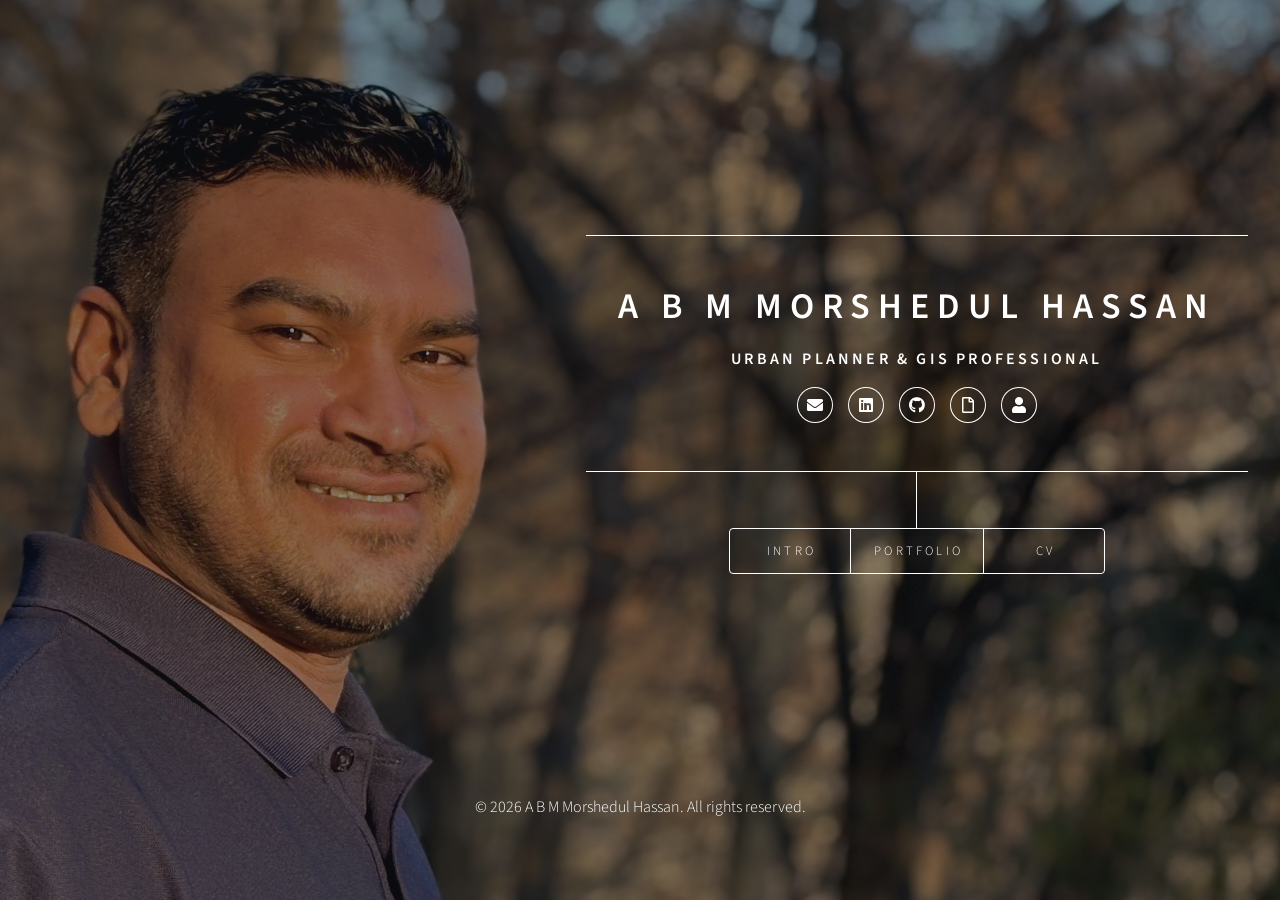
==== index.html @ 9e8f779b "Add files via upload" ====
<!DOCTYPE HTML>
<!--
	Dimension by HTML5 UP
	html5up.net | @ajlkn
	Free for personal and commercial use under the CCA 3.0 license (html5up.net/license)
-->
<html>

<head>
	<title>A B M Morshedul Hassan</title>
	<meta charset="utf-8" />
	<meta name="viewport" content="width=device-width, initial-scale=1, user-scalable=no" />
	<link rel="stylesheet" href="assets/css/main.css" />
	<link rel="stylesheet" href="assets/css/secondary.css" />
	<noscript>
		<link rel="stylesheet" href="assets/css/noscript.css" />
	</noscript>
</head>

<body class="is-preload">

	<!-- Wrapper -->
	<div id="wrapper">

		<!-- Header -->
		<header id="header">
			<div class="content">
				<div class="inner">
					<h1>A B M Morshedul Hassan</h1>
					<h3>Urban Planner & GIS Professional</h3>
					<ul class="icons">
						<li><a href="mailto:planner.morshed.ju@gmail.com" class="icon solid fa-envelope" title="Email me"><span class="label">Email me</span></a></li>
					
						<li><a href="https://www.linkedin.com/in/a-b-m-morshedul-hassan/" target="_blank"
							class="icon brands fa-linkedin" title="LinkedIn"><span class="label">LinkedIn</span></a></li>
						<!-- <li><a href="https://www.instagram.com/boxnbeeson" target="_blank"
							class="icon brands fa-instagram"><span class="label">Instagram</span></a></li> -->
						<li><a href="https://github.com/mukul007ju" target="_blank" class="icon brands fa-github" title="GitHub"><span
							class="label">GitHub</span></a></li>
						<!-- <li><a href="https://www.youtube.com/channel/UCaLW397UhrLQAOfyl_Luseg" target="_blank" class="icon brands fa-youtube" title="YouTube"><span
							class="label">YouTube</span></a></li> -->
						<li><a href="images/CV_ABM-Morshedul-Hassan.pdf" target="_blank"
							class="icon far fa-file" title="Download Resume"><span class="label">Download Resume</span></a></li>
						<li><a href="images/Portfolio_Hassan.pdf" target="_blank"
							class="icon solid fa-user" title="Download Portfolio"><span class="label">Download Portfolio</span></a></li>
					</ul>
				</div>
			</div>
			<nav>
				<ul>
					<li><a href="#intro">Intro</a></li>
					<li><a href="#portfolio">Portfolio</a></li>
					<li><a href="#resumeCV">CV</a></li>
					<!-- <li><a href="#contact">Contact</a></li> -->
					<!-- <li><a href="#elements">Elements</a></li> -->
				</ul>
			</nav>

		</header>
		
		<!-- Main -->
		<div id="main">

			<!-- Intro -->
			<article id="intro">
				<h1 class="major">About me</h1>
				<img class="introPic" src="images/introPic.jpg">
				<text class="aboutMe">
					I, A B M Morshedul Hassan, completed my undergraduate studies in Urban and Regional Planning at Jahangirnagar University
					and am currently pursuing a Master’s degree in Applied Geoinformatics at Paris Lodron University of Salzburg. I am a member
					of the Bangladesh Institute of Planners and a registered Town Planner with the Rajdhani Unnayan Kartripakkha (RAJUK).
					I am also a Master Planner and Utility Mapping Professional.

					Previously, I worked on the preparation of private residential land development plans for several township projects in Bangladesh,
					as well as on the design and implementation of water supply networks for the Dhaka Water Supply and Sewerage Authority. I have also
					been involved in master plan preparation, including planning compliance and permission processes for large-scale civil and military
					establishments in Bangladesh and Kuwait. In addition, I have practical experience in GIS database management, map preparation, and
					web-based mapping applications.
				</text>
			</article>

			<!-- Portfolio -->
			<article id="portfolio">
				<h1 class="major">Portfolio</h1>
				<br>
				<!-- <h2 class="major rHeader">Current Projects</h2>
				<container>
					<div class="row">
						<div class="currentColumn">
							<div class="outline">

							</div>
						</div>
						<div class="currentColumn">
							<div class="outline">

							</div>
						</div>
					</div>
				</container> -->
				<h2 class="major rHeader">Top Projects</h2>
				<container>
					<div class="row">
						<div class="topColumn">
							<div class="outline">
								<h3 class="cardTitle">CoffeeHut</h3>
								<img class="cardImg" src="images/coffeeHut.gif" alt="CoffeeHut">
								<div class="topButtonCentered">
									<!-- <a href="https://project-2-team-7.herokuapp.com/" target="_blank"
										class="button primary">LiveLink</a> -->
									<a href="https://github.com/boxnbeeson/Coffee-Hut" target="_blank"
										class="button">Code</a>
								</div>
								<p class="portfoliop">
									A web-based application through which a user can order
									coffee. Users can create a profile and modify drinks.
									Drinks are pulled from a database, and user orders are saved and displayed under
									their profile.
								</p>
								<p class="portfoliop">
									Technologies
									used: HTML, CSS, Javascript, Handlebars, Express, MySQL, Sequelize, CSS, and
									Passport.
								</p>
							</div>
						</div>
						<div class="topColumn">
							<div class="outline">
								<h3 class="cardTitle">ASU Global Career Accelerator</h3>
								<img class="cardImg" src="images/ASUGCA.png" alt="React.js Portfolio">
								<div class="topButtonCentered">
									<a href="https://www.credential.net/profile/jacobbeeson576459/wallet" target="_blank"
										class="button">Certificates</a>
								</div>
								<p class="portfoliop">
									Completed the Coding for Data and Data Analyst tracks, which involved multiple professional projects that
									required writing code to analyze and retrieve data, and the creation of modular builds to visualize
									data for respective clientelle.
								</p>
								<p class="portfoliop">
									Technologies used: 
									<br>Tableau, Python, Excel, and SQL 
								</p>
							</div>
						</div>
						<div class="topColumn">
							<div class="outline">
								<h3 class="cardTitle">Personal README Generator</h3>
								<img class="cardImg" src="images/READMEGen.gif" alt="Personal rmg">
								<div class="topButtonCentered">
									<a href="https://www.youtube.com/watch?v=34QGRu6J9O0&feature=youtu.be" target="_blank" class="button primary">Tutorial</a>
									<a href="https://github.com/boxnbeeson/personal-rmg" target="_blank"
										class="button">Code</a>
								</div>
								<p class="portfoliop">
									A CLI application utilizing node.js and inquirer to create simple, automated project
									README.md files. Redesigned to produce personal README.md files for quicker use.
								</p>
								<p class="portfoliop">
									Technologies used: JavaScript, CLI, Inquirer
								</p>
							</div>
						</div>
					</div>
				</container>
				<h2 class="major rHeader">Other Projects</h2>
				<container>
					<div class="row">
						<div class="otherColumn">
							<div class="outline">
								<h3 class="cardTitle">Dinner Dice</h3>
								<img class="cardImg" src="images/dinnerDice.gif" alt="DinnerDice">
								<div class="topButtonCentered">
									<a href="https://victoriagfield.github.io/Dinner_Dice/" target="_blank"
										class="button primary">LiveLink</a>
									<a href="https://github.com/boxnbeeson/Dinner-Dice" target="_blank"
										class="button">Code</a>
								</div>
								<p class="portfoliop">
									An application where users may select specific dietary options and obtain a random
									food and drink combination
									based off their selection. The user is presented with their option, the recipe, and
									the ingredients required which
									is pulled from an API. Users may clip the results and save it for later use.
								</p>
								<p class="portfoliop">
									Technologies used: HTML, CSS, Bootstrap,
									JavaScript, jQuery, and API integration.
								</p>
							</div>
						</div>
						<div class="otherColumn">
							<div class="outline">
								<h3 class="cardTitle">Employee Management System</h3>
								<img class="cardImg" src="images/EMSdemo.gif" alt="Employee Management System">
								<div class="otherButtonCentered">
									<a href="https://www.youtube.com/watch?v=gGTnU9_07uo&feature=youtu.be" target="_blank"
										class="button primary">Tutorial</a>
									<a href="https://github.com/boxnbeeson/Employee-Management-System" target="_blank"
										class="button">Code</a>
								</div>
								<p class="portfoliop">
									A CLS application where the user is able to view and manage departments, roles, and employees of a company.
								</p>
								<p class="portfoliop">
									Technologies used: JavaScript, mySQL, JSON, Node.js, Inquirer
								</p>
							</div>
						</div>
						<div class="otherColumn">
							<div class="outline">
								<h3 class="cardTitle">Weather Dashboard</h3>
								<img class="cardImg" src="images/weatherDashboard.gif" alt="WeatherDashboard">
								<div class="topButtonCentered">
									<a href="https://boxnbeeson.github.io/Weather-Dashboard/" target="_blank"
										class="button primary">LiveLink</a>
									<a href="https://github.com/boxnbeeson/Weather-Dashboard" target="_blank"
										class="button">Code</a>
								</div>
								<p class="portfoliop">
									A weather application utilizing openweathermap api to display current conditions
									along with a 5-day forecast
									by searching for a select city. A history is collected and allows the user to search
									for a new city or select
									from previously searched cities.
								</p>
								<p class="portfoliop">
									Technologies used: HTML, CSS, Javascript, ajax, and
									API integration.
								</p>
							</div>
						</div>
						<div class="otherColumn">
							<div class="outline">
								<h3 class="cardTitle">Team Profile Generator</h3>
								<img class="cardImg" src="images/TPGDemo.png" alt="TPG">
								<div class="otherButtonCentered">
									<a href="https://www.youtube.com/watch?v=JWTXfW0fUBA&feature=youtu.be" target="_blank"
										class="button primary">Tutorial</a>
									<a href="https://github.com/boxnbeeson/Team-Profile-Generator" target="_blank"
										class="button">Code</a>
								</div>
								<p class="portfoliop">
									A CLS application that allows the user to generate a webpage, displaying the user's engineering team, with details about each member.
								</p>
								<p class="portfoliop">
									Technologies used: JavaScript, CSS, HTML, JSON, Node.js, Jest, Inquirer
								</p>
							</div>
						</div>
					</div>
					<div class="row">
						<div class="otherColumn">
							<div class="outline">
								<h3 class="cardTitle">Day Planner</h3>
								<img class="cardImg" src="images/DayPlanner.gif" alt="DayPlanner">
								<div class="otherButtonCentered">
									<a href="https://boxnbeeson.github.io/Day-Planner/" target="_blank"
										class="button primary">LiveLink</a>
									<a href="https://github.com/boxnbeeson/Day-Planner" target="_blank"
										class="button">Code</a>
								</div>
								<p class="portfoliop">
									A simple day planner application, allowing the user to log events throughout their
									day. Information
									is stored in local storage and will stay upon reload. Block colors change depending
									on the current time.
								</p>
								<p class="portfoliop">
									Technologies used: HTML, CSS, JavaScript, and JSON.
								</p>
							</div>
						</div>
						<div class="otherColumn">
							<div class="outline">
								<h3 class="cardTitle">Note Taker</h3>
								<img class="cardImg" src="images/notetakergif.gif" alt="Note Taker">
								<div class="otherButtonCentered">
									<a href="https://github.com/boxnbeeson/Note-Taker" target="_blank"
										class="button">Code</a>
								</div>
								<p class="portfoliop">
									A CLI application utilizing node.js and inquirer to create simple, automated project README.md files.
								</p>
								<p class="portfoliop">
									Technologies used: JavaScript, CSS, HTML, API, JSON, fs
								</p>
							</div>
						</div>
						<div class="otherColumn">
							<div class="outline">
								<h3 class="cardTitle">Coding Quiz</h3>
								<img class="cardImg" src="images/codingQuiz.gif" alt="CodingQuiz">
								<div class="otherButtonCentered">
									<a href="https://boxnbeeson.github.io/Coding-Quiz/" target="_blank"
										class="button primary">LiveLink</a>
									<a href="https://github.com/boxnbeeson/Coding-Quiz" target="_blank"
										class="button">Code</a>
								</div>
								<p class="portfoliop">
									A web-based application that allows the user to take a simple quiz to test their
									coding knowledge. Scores
									are saved to local storage. Scores are calculated based off of the user's input,
									with incorrect answers
									taking 15 seconds off of their total time. Users are showed highscores at the end
									after submitting their score.
								</p>
								<p class="portfoliop">
									Technologies used: HTML, CSS, JavaScript, and JSON.
								</p>	
							</div>
						</div>
						<div class="otherColumn">
							<div class="outline">
								<h3 class="cardTitle">Random Password Generator</h3>
								<img class="cardImg" src="images/rpg.gif" alt="RPG">
								<div class="otherButtonCentered">
									<a href="https://boxnbeeson.github.io/Random-Password-Generator/" target="_blank"
										class="button primary">LiveLink</a>
									<a href="https://github.com/boxnbeeson/Random-Password-Generator" target="_blank"
										class="button">Code</a>
								</div>
								<p class="portfoliop">
									A simple random password generator that allows the user to select from specific
									criteria to create a randomized
									password.
								</p>
								<p class="portfoliop">
									Technologies used: HTML, CSS, and JavaScript.
								</p>
							</div>
						</div>
					</div>
					<div class="row">
						<div class="otherColumn">
							<div class="outline">
								<h3 class="cardTitle">JRMJ</h3>
								<img class="cardImg" src="images/JRMJ.png" alt="JRMJ">
								<div class="otherButtonCentered">
									<a href="https://github.com/boxnbeeson/Java-Cognizant-Final-Project" target="_blank"
										class="button">Code</a>
								</div>
								<p class="portfoliop">
									E-commerce website selling high-end shoes with multiple back-end web services.
								</p>
								<p class="portfoliop">
									Technologies used: Java, Spring Boot, MySQL, React, Redux, Stripe, Git
								</p>
							</div>
						</div>
						<div class="otherColumn">
							<div class="outline">
								<h3 class="cardTitle">Dynamic Portfolio</h3>
								<img class="cardImg" src="images/DynamicP.png" alt="JRMJ">
								<div class="otherButtonCentered">
									<a href="https://boxnbeeson.github.io/CP/" target="_blank"
										class="button primary">LiveLink</a>
									<a href="https://github.com/boxnbeeson/CP?tab=readme-ov-file" target="_blank"
										class="button">Code</a>
								</div>
								<p class="portfoliop">
									Modified HTML5up.net portfolio, working with a more dynamic website layout.
								</p>
								<p class="portfoliop">
									Technologies used: CSS, SCSS, HTML, JavaScript
								</p>
							</div>
						</div>
					</div>
				</container>
			</article>

			<!-- Resume -->
			<article id="resumeCV">

    <h1 class="major">Curriculum Vitae</h1>

    <!-- WORK EXPERIENCE -->
    <h2 class="major rHeader">Work Experience</h2>

    <p>
        <b>Senior Land Use Planner</b><br>
        <i>Mouza & Plot Based National Digital Land Zoning Project, Ministry of Land, Bangladesh</i><br>
        <i>December 2024 – October 2025</i>

        <ul>
            <li>Mouza and plot-level land use planning and zoning analysis using ArcGIS and remote sensing data.</li>
            <li>Worked on land zoning, planning compliance, and web mapping services.</li>
        </ul>
    </p>

    <p>
        <b>Assistant General Manager (Urban Planner)</b><br>
        <i>Rupayan Land Development Ltd. (Rupayan Group), Bangladesh</i><br>
        <i>January 2024 – December 2024</i>

        <ul>
            <li>Prepared layout plans for residential and commercial projects.</li>
            <li>Managed planning permission compliance and coordination with regulatory authorities.</li>
            <li>Supported GIS and web mapping-related planning activities.</li>
        </ul>
    </p>

    <p>
        <b>Urban Planner</b><br>
        <i>Kuwait Armed Forces, Kuwait</i><br>
        <i>July 2017 – June 2023</i>

        <ul>
            <li>Prepared master plans and 3D plans based on topography and utility infrastructure.</li>
            <li>Performed GIS-based integrated planning for roads, utilities, and structures.</li>
            <li>Worked with ArcGIS, QGIS, AutoCAD Civil 3D, and utility mapping systems.</li>
        </ul>
    </p>

    <p>
        <b>Urban Planner</b><br>
        <i>Neptune Land Development Ltd. (United Group), Bangladesh</i><br>
        <i>March 2015 – July 2017</i>

        <ul>
            <li>Prepared GIS databases and layout plans for land development projects.</li>
            <li>Managed GIS-based Land Information Systems (LIS).</li>
        </ul>
    </p>

    <p>
        <b>GIS Expert</b><br>
        <i>China First Metallurgical Group Corporation Ltd. (CFMCC), Bangladesh</i><br>
        <i>November 2012 – February 2015</i>

        <ul>
            <li>Worked on GIS database preparation and utility mapping for water supply network design.</li>
            <li>Conducted spatial analysis and as-built data preparation using GIS tools.</li>
        </ul>
    </p>

    <p>
        <b>GIS Analyst</b><br>
        <i>MEPC Ltd., Bangladesh</i><br>
        <i>September 2011 – October 2012</i>

        <ul>
            <li>Prepared GIS databases and cadastral map georeferencing.</li>
            <li>Produced reports, maps, and presentations for stakeholders and municipal authorities.</li>
        </ul>
    </p>

    <!-- EDUCATION -->
    <h2 class="major rHeader">Education and Training</h2>

    <p>
        <b>Master’s in Applied Geoinformatics</b><br>
        <i>University of Salzburg, Austria</i><br>
        <i>2025 – Current</i>
    </p>

    <p>
        <b>Bachelor of Urban and Regional Planning</b><br>
        <i>Jahangirnagar University, Bangladesh</i><br>
        <i>2008 – 2011</i>

        <ul>
            <li>CGPA: 3.56/4.00 (89%)</li>
            <li>Focused on GIS, Remote Sensing, Spatial Analysis, Transportation Planning, and Land Use Planning.</li>
        </ul>
    </p>

    <p>
        <b>Professional Web Development Specialist</b><br>
        <i>PeopleNTech Institute of IT</i><br>
        <i>2016 – 2017</i>

        <ul>
            <li>Studied HTML, CSS, JavaScript, OpenLayers, Leaflet, Bootstrap, PHP, PostgreSQL, and WebGIS.</li>
        </ul>
    </p>

    <p>
        <b>Object Oriented Programming using JAVA</b><br>
        <i>IBCS-PRIMAX Software (Bangladesh) Ltd.</i><br>
        <i>2014 – 2015</i>
    </p>

    <!-- SKILLS -->
    <h2 class="major rHeader">Skills</h2>

    <p>
        <b>GIS & Remote Sensing:</b> ArcGIS, QGIS, ERDAS IMAGINE, Remote Sensing, Spatial Analysis, Utility Mapping<br><br>

        <b>WebGIS & Development:</b> OpenLayers, Leaflet, GeoServer, OpenStreetMap, HTML, CSS, JavaScript, PHP<br><br>

        <b>Database & Tools:</b> PostgreSQL, Microsoft Access, Excel, PowerPoint, Word<br><br>

        <b>Design & Engineering:</b> AutoCAD Civil 3D, Pix4DMapper, Adobe Photoshop, Adobe Illustrator
    </p>

    <!-- HONOURS -->
    <h2 class="major rHeader">Honours and Awards</h2>

    <p>
        <b>BMC Commander's Certificate of Appreciation</b><br>
        <i>Bangladesh Military Contingent to Kuwait – 2019</i><br>
        Awarded for professional excellence and outstanding performance.
    </p>

    <p>
        <b>1st Prize Winner – World Town Planning Day Poster Competition</b><br>
        <i>Bangladesh Institute of Planners (BIP) – 2013</i>
    </p>

    <p>
        <b>3rd Prize Winner – World Town Planning Day Photography Competition</b><br>
        <i>Bangladesh Institute of Planners (BIP) – 2013</i>
    </p>

</article>

			<!-- Contact -->
			<article id="contact">
				<h2 class="major">Contact</h2>
				<form method="post" action="#">
					<div class="fields">
						<div class="field half">
							<label for="name">Name</label>
							<input type="text" name="name" id="name" />
						</div>
						<div class="field half">
							<label for="email">Email</label>
							<input type="text" name="email" id="email" />
						</div>
						<div class="field">
							<label for="message">Message</label>
							<textarea name="message" id="message" rows="4"></textarea>
						</div>
					</div>
					<ul class="actions">
						<li><input type="submit" value="Send Message" class="primary" /></li>
						<li><input type="reset" value="Reset" /></li>
					</ul>
				</form>
			</article>

			<!-- Elements -->
			<article id="elements">
				<h2 class="major">Elements</h2>

				<section>
					<h3 class="major">Text</h3>
					<p>This is <b>bold</b> and this is <strong>strong</strong>. This is <i>italic</i> and this is
						<em>emphasized</em>.
						This is <sup>superscript</sup> text and this is <sub>subscript</sub> text.
						This is <u>underlined</u> and this is code: <code>for (;;) { ... }</code>. Finally, <a
							href="#">this is a link</a>.
					</p>
					<hr />
					<h2>Heading Level 2</h2>
					<h3>Heading Level 3</h3>
					<h4>Heading Level 4</h4>
					<h5>Heading Level 5</h5>
					<h6>Heading Level 6</h6>
					<hr />
					<h4>Blockquote</h4>
					<blockquote>Fringilla nisl. Donec accumsan interdum nisi, quis tincidunt felis sagittis eget tempus
						euismod. Vestibulum ante ipsum primis in faucibus vestibulum. Blandit adipiscing eu felis
						iaculis volutpat ac adipiscing accumsan faucibus. Vestibulum ante ipsum primis in faucibus lorem
						ipsum dolor sit amet nullam adipiscing eu felis.</blockquote>
					<h4>Preformatted</h4>
					<pre><code>i = 0;

while (!deck.isInOrder()) {
    print 'Iteration ' + i;
    deck.shuffle();
    i++;
}




print 'It took ' + i + ' iterations to sort the deck.';</code></pre>
				</section>

				<section>
					<h3 class="major">Lists</h3>

					<h4>Unordered</h4>
					<ul>
						<li>Dolor pulvinar etiam.</li>
						<li>Sagittis adipiscing.</li>
						<li>Felis enim feugiat.</li>
					</ul>

					<h4>Alternate</h4>
					<ul class="alt">
						<li>Dolor pulvinar etiam.</li>
						<li>Sagittis adipiscing.</li>
						<li>Felis enim feugiat.</li>
					</ul>

					<h4>Ordered</h4>
					<ol>
						<li>Dolor pulvinar etiam.</li>
						<li>Etiam vel felis viverra.</li>
						<li>Felis enim feugiat.</li>
						<li>Dolor pulvinar etiam.</li>
						<li>Etiam vel felis lorem.</li>
						<li>Felis enim et feugiat.</li>
					</ol>
					<h4>Icons</h4>
					<ul class="icons">
						<li><a href="#" class="icon brands fa-twitter"><span class="label">Twitter</span></a></li>
						<li><a href="#" class="icon brands fa-facebook-f"><span class="label">Facebook</span></a></li>
						<li><a href="#" class="icon brands fa-instagram"><span class="label">Instagram</span></a></li>
						<li><a href="#" class="icon brands fa-github"><span class="label">Github</span></a></li>
					</ul>

					<h4>Actions</h4>
					<ul class="actions">
						<li><a href="#" class="button primary">Default</a></li>
						<li><a href="#" class="button">Default</a></li>
					</ul>
					<ul class="actions stacked">
						<li><a href="#" class="button primary">Default</a></li>
						<li><a href="#" class="button">Default</a></li>
					</ul>
				</section>

				<section>
					<h3 class="major">Table</h3>
					<h4>Default</h4>
					<div class="table-wrapper">
						<table>
							<thead>
								<tr>
									<th>Name</th>
									<th>Description</th>
									<th>Price</th>
								</tr>
							</thead>
							<tbody>
								<tr>
									<td>Item One</td>
									<td>Ante turpis integer aliquet porttitor.</td>
									<td>29.99</td>
								</tr>
								<tr>
									<td>Item Two</td>
									<td>Vis ac commodo adipiscing arcu aliquet.</td>
									<td>19.99</td>
								</tr>
								<tr>
									<td>Item Three</td>
									<td> Morbi faucibus arcu accumsan lorem.</td>
									<td>29.99</td>
								</tr>
								<tr>
									<td>Item Four</td>
									<td>Vitae integer tempus condimentum.</td>
									<td>19.99</td>
								</tr>
								<tr>
									<td>Item Five</td>
									<td>Ante turpis integer aliquet porttitor.</td>
									<td>29.99</td>
								</tr>
							</tbody>
							<tfoot>
								<tr>
									<td colspan="2"></td>
									<td>100.00</td>
								</tr>
							</tfoot>
						</table>
					</div>

					<h4>Alternate</h4>
					<div class="table-wrapper">
						<table class="alt">
							<thead>
								<tr>
									<th>Name</th>
									<th>Description</th>
									<th>Price</th>
								</tr>
							</thead>
							<tbody>
								<tr>
									<td>Item One</td>
									<td>Ante turpis integer aliquet porttitor.</td>
									<td>29.99</td>
								</tr>
								<tr>
									<td>Item Two</td>
									<td>Vis ac commodo adipiscing arcu aliquet.</td>
									<td>19.99</td>
								</tr>
								<tr>
									<td>Item Three</td>
									<td> Morbi faucibus arcu accumsan lorem.</td>
									<td>29.99</td>
								</tr>
								<tr>
									<td>Item Four</td>
									<td>Vitae integer tempus condimentum.</td>
									<td>19.99</td>
								</tr>
								<tr>
									<td>Item Five</td>
									<td>Ante turpis integer aliquet porttitor.</td>
									<td>29.99</td>
								</tr>
							</tbody>
							<tfoot>
								<tr>
									<td colspan="2"></td>
									<td>100.00</td>
								</tr>
							</tfoot>
						</table>
					</div>
				</section>

				<section>
					<h3 class="major">Buttons</h3>
					<ul class="actions">
						<li><a href="#" class="button primary">Primary</a></li>
						<li><a href="#" class="button">Default</a></li>
					</ul>
					<ul class="actions">
						<li><a href="#" class="button">Default</a></li>
						<li><a href="#" class="button small">Small</a></li>
					</ul>
					<ul class="actions">
						<li><a href="#" class="button primary icon solid fa-download">Icon</a></li>
						<li><a href="#" class="button icon solid fa-download">Icon</a></li>
					</ul>
					<ul class="actions">
						<li><span class="button primary disabled">Disabled</span></li>
						<li><span class="button disabled">Disabled</span></li>
					</ul>
				</section>

				<section>
					<h3 class="major">Form</h3>
					<form method="post" action="#">
						<div class="fields">
							<div class="field half">
								<label for="demo-name">Name</label>
								<input type="text" name="demo-name" id="demo-name" value="" placeholder="Jane Doe" />
							</div>
							<div class="field half">
								<label for="demo-email">Email</label>
								<input type="email" name="demo-email" id="demo-email" value=""
									placeholder="jane@untitled.tld" />
							</div>
							<div class="field">
								<label for="demo-category">Category</label>
								<select name="demo-category" id="demo-category">
									<option value="">-</option>
									<option value="1">Manufacturing</option>
									<option value="1">Shipping</option>
									<option value="1">Administration</option>
									<option value="1">Human Resources</option>
								</select>
							</div>
							<div class="field half">
								<input type="radio" id="demo-priority-low" name="demo-priority" checked>
								<label for="demo-priority-low">Low</label>
							</div>
							<div class="field half">
								<input type="radio" id="demo-priority-high" name="demo-priority">
								<label for="demo-priority-high">High</label>
							</div>
							<div class="field half">
								<input type="checkbox" id="demo-copy" name="demo-copy">
								<label for="demo-copy">Email me a copy</label>
							</div>
							<div class="field half">
								<input type="checkbox" id="demo-human" name="demo-human" checked>
								<label for="demo-human">Not a robot</label>
							</div>
							<div class="field">
								<label for="demo-message">Message</label>
								<textarea name="demo-message" id="demo-message" placeholder="Enter your message"
									rows="6"></textarea>
							</div>
						</div>
						<ul class="actions">
							<li><input type="submit" value="Send Message" class="primary" /></li>
							<li><input type="reset" value="Reset" /></li>
						</ul>
					</form>
				</section>

			</article>

		</div>

		<!-- Footer -->
		<footer id="footer">
			<p>© 2026 A B M Morshedul Hassan. All rights reserved.</p>
		</footer>

	</div>

	<!-- BG -->
	<div id="bg"></div>

	<!-- Scripts -->
	<script src="assets/js/jquery.min.js"></script>
	<script src="assets/js/browser.min.js"></script>
	<script src="assets/js/breakpoints.min.js"></script>
	<script src="assets/js/util.js"></script>
	<script src="assets/js/main.js"></script>

</body>

</html>
---- assets/css/main.css ----
@import url(fontawesome-all.min.css);
@import url("https://fonts.googleapis.com/css?family=Source+Sans+Pro:300italic,600italic,300,600");

/*
	Dimension by HTML5 UP
	html5up.net | @ajlkn
	Free for personal and commercial use under the CCA 3.0 license (html5up.net/license)
*/

html, body, div, span, applet, object,
iframe, h1, h2, h3, h4, h5, h6, p, blockquote,
pre, a, abbr, acronym, address, big, cite,
code, del, dfn, em, img, ins, kbd, q, s, samp,
small, strike, strong, sub, sup, tt, var, b,
u, i, center, dl, dt, dd, ol, ul, li, fieldset,
form, label, legend, table, caption, tbody,
tfoot, thead, tr, th, td, article, aside,
canvas, details, embed, figure, figcaption,
footer, header, hgroup, menu, nav, output, ruby,
section, summary, time, mark, audio, video {
	margin: 0;
	padding: 0;
	border: 0;
	font-size: 100%;
	font: inherit;
	vertical-align: baseline;}

article, aside, details, figcaption, figure,
footer, header, hgroup, menu, nav, section {
	display: block;}

body {
	line-height: 1;
}

ol, ul {
	list-style: none;
}

blockquote, q {
	quotes: none;
}

	blockquote:before, blockquote:after, q:before, q:after {
		content: '';
		content: none;
	}

table {
	border-collapse: collapse;
	border-spacing: 0;
}

body {
	-webkit-text-size-adjust: none;
}

mark {
	background-color: transparent;
	color: inherit;
}

input::-moz-focus-inner {
	border: 0;
	padding: 0;
}

input, select, textarea {
	-moz-appearance: none;
	-webkit-appearance: none;
	-ms-appearance: none;
	appearance: none;
}

/* Basic */

	@-ms-viewport {
		width: device-width;
	}

	@media screen and (max-width: 480px) {

		html, body {
			min-width: 320px;
		}

	}

	html {
		box-sizing: border-box;
	}

	*, *:before, *:after {
		box-sizing: inherit;
	}

	body {
		background: #1b1f22;
	}

		body.is-preload *, body.is-preload *:before, body.is-preload *:after {
			-moz-animation: none !important;
			-webkit-animation: none !important;
			-ms-animation: none !important;
			animation: none !important;
			-moz-transition: none !important;
			-webkit-transition: none !important;
			-ms-transition: none !important;
			transition: none !important;
		}

/* Type */

	html {
		font-size: 16pt;
	}

		@media screen and (max-width: 1680px) {

			html {
				font-size: 12pt;
			}

		}

		@media screen and (max-width: 736px) {

			html {
				font-size: 11pt;
			}

		}

		@media screen and (max-width: 360px) {

			html {
				font-size: 10pt;
			}

		}

	body, input, select, textarea {
		color: #ffffff;
		font-family: "Source Sans Pro", sans-serif;
		font-weight: 300;
		font-size: 1rem;
		line-height: 1.65;
	}

	a {
		-moz-transition: color 0.2s ease-in-out, background-color 0.2s ease-in-out, border-bottom-color 0.2s ease-in-out;
		-webkit-transition: color 0.2s ease-in-out, background-color 0.2s ease-in-out, border-bottom-color 0.2s ease-in-out;
		-ms-transition: color 0.2s ease-in-out, background-color 0.2s ease-in-out, border-bottom-color 0.2s ease-in-out;
		transition: color 0.2s ease-in-out, background-color 0.2s ease-in-out, border-bottom-color 0.2s ease-in-out;
		border-bottom: dotted 1px rgba(255, 255, 255, 0.5);
		text-decoration: none;
		color: inherit;
	}

		a:hover {
			border-bottom-color: transparent;
		}

	strong, b {
		color: #ffffff;
		font-weight: 600;
	}

	em, i {
		font-style: italic;
	}

	p {
		margin: 0 0 2rem 0;
	}

	h1, h2, h3, h4, h5, h6 {
		color: #ffffff;
		font-weight: 600;
		line-height: 1.5;
		margin: 0 0 1rem 0;
		text-transform: uppercase;
		letter-spacing: 0.2rem;
	}

		h1 a, h2 a, h3 a, h4 a, h5 a, h6 a {
			color: inherit;
			text-decoration: none;
		}

		h1.major, h2.major, h3.major, h4.major, h5.major, h6.major {
			border-bottom: solid 1px #ffffff;
			width: -moz-max-content;
			width: -webkit-max-content;
			width: -ms-max-content;
			width: max-content;
			padding-bottom: 0.5rem;
			margin: 0 0 1rem 0;
		}

	h1 {
		font-size: 2.25rem;
		line-height: 1.3;
		letter-spacing: 0.5rem;
	}

	h2 {
		font-size: 1.5rem;
		line-height: 1.4;
		letter-spacing: 0.5rem;
	}

	h3 {
		font-size: 1rem;
	}

	h4 {
		font-size: 0.8rem;
	}

	h5 {
		font-size: 0.7rem;
	}

	h6 {
		font-size: 0.6rem;
	}

	@media screen and (max-width: 736px) {

		h1 {
			font-size: 1.75rem;
			line-height: 1.4;
		}

		h2 {
			font-size: 1.25em;
			line-height: 1.5;
		}

	}

	sub {
		font-size: 0.8rem;
		position: relative;
		top: 0.5rem;
	}

	sup {
		font-size: 0.8rem;
		position: relative;
		top: -0.5rem;
	}

	blockquote {
		border-left: solid 4px #ffffff;
		font-style: italic;
		margin: 0 0 2rem 0;
		padding: 0.5rem 0 0.5rem 2rem;
	}

	code {
		background: rgba(255, 255, 255, 0.075);
		border-radius: 4px;
		font-family: "Courier New", monospace;
		font-size: 0.9rem;
		margin: 0 0.25rem;
		padding: 0.25rem 0.65rem;
	}

	pre {
		-webkit-overflow-scrolling: touch;
		font-family: "Courier New", monospace;
		font-size: 0.9rem;
		margin: 0 0 2rem 0;
	}

		pre code {
			display: block;
			line-height: 1.75;
			padding: 1rem 1.5rem;
			overflow-x: auto;
		}

	hr {
		border: 0;
		border-bottom: solid 1px #ffffff;
		margin: 2.75rem 0;
	}

	.align-left {
		text-align: left;
	}

	.align-center {
		text-align: center;
	}

	.align-right {
		text-align: right;
	}

/* Form */

	form {
		margin: 0 0 2rem 0;
	}

		form > :last-child {
			margin-bottom: 0;
		}

		form > .fields {
			display: -moz-flex;
			display: -webkit-flex;
			display: -ms-flex;
			display: flex;
			-moz-flex-wrap: wrap;
			-webkit-flex-wrap: wrap;
			-ms-flex-wrap: wrap;
			flex-wrap: wrap;
			width: calc(100% + 3rem);
			margin: -1.5rem 0 2rem -1.5rem;
		}

			form > .fields > .field {
				-moz-flex-grow: 0;
				-webkit-flex-grow: 0;
				-ms-flex-grow: 0;
				flex-grow: 0;
				-moz-flex-shrink: 0;
				-webkit-flex-shrink: 0;
				-ms-flex-shrink: 0;
				flex-shrink: 0;
				padding: 1.5rem 0 0 1.5rem;
				width: calc(100% - 1.5rem);
			}

				form > .fields > .field.half {
					width: calc(50% - 0.75rem);
				}

				form > .fields > .field.third {
					width: calc(100%/3 - 0.5rem);
				}

				form > .fields > .field.quarter {
					width: calc(25% - 0.375rem);
				}

		@media screen and (max-width: 480px) {

			form > .fields {
				width: calc(100% + 3rem);
				margin: -1.5rem 0 2rem -1.5rem;
			}

				form > .fields > .field {
					padding: 1.5rem 0 0 1.5rem;
					width: calc(100% - 1.5rem);
				}

					form > .fields > .field.half {
						width: calc(100% - 1.5rem);
					}

					form > .fields > .field.third {
						width: calc(100% - 1.5rem);
					}

					form > .fields > .field.quarter {
						width: calc(100% - 1.5rem);
					}

		}

	label {
		color: #ffffff;
		display: block;
		font-size: 0.8rem;
		font-weight: 300;
		letter-spacing: 0.2rem;
		line-height: 1.5;
		margin: 0 0 1rem 0;
		text-transform: uppercase;
	}

	input[type="text"],
	input[type="password"],
	input[type="email"],
	input[type="tel"],
	select,
	textarea {
		-moz-appearance: none;
		-webkit-appearance: none;
		-ms-appearance: none;
		appearance: none;
		-moz-transition: border-color 0.2s ease-in-out, box-shadow 0.2s ease-in-out, background-color 0.2s ease-in-out;
		-webkit-transition: border-color 0.2s ease-in-out, box-shadow 0.2s ease-in-out, background-color 0.2s ease-in-out;
		-ms-transition: border-color 0.2s ease-in-out, box-shadow 0.2s ease-in-out, background-color 0.2s ease-in-out;
		transition: border-color 0.2s ease-in-out, box-shadow 0.2s ease-in-out, background-color 0.2s ease-in-out;
		background-color: transparent;
		border-radius: 4px;
		border: solid 1px #ffffff;
		color: inherit;
		display: block;
		outline: 0;
		padding: 0 1rem;
		text-decoration: none;
		width: 100%;
	}

		input[type="text"]:invalid,
		input[type="password"]:invalid,
		input[type="email"]:invalid,
		input[type="tel"]:invalid,
		select:invalid,
		textarea:invalid {
			box-shadow: none;
		}

		input[type="text"]:focus,
		input[type="password"]:focus,
		input[type="email"]:focus,
		input[type="tel"]:focus,
		select:focus,
		textarea:focus {
			background: rgba(255, 255, 255, 0.075);
			border-color: #ffffff;
			box-shadow: 0 0 0 1px #ffffff;
		}

	select {
		background-image: url("data:image/svg+xml;charset=utf8,%3Csvg xmlns='http://www.w3.org/2000/svg' width='40' height='40' preserveAspectRatio='none' viewBox='0 0 40 40'%3E%3Cpath d='M9.4,12.3l10.4,10.4l10.4-10.4c0.2-0.2,0.5-0.4,0.9-0.4c0.3,0,0.6,0.1,0.9,0.4l3.3,3.3c0.2,0.2,0.4,0.5,0.4,0.9 c0,0.4-0.1,0.6-0.4,0.9L20.7,31.9c-0.2,0.2-0.5,0.4-0.9,0.4c-0.3,0-0.6-0.1-0.9-0.4L4.3,17.3c-0.2-0.2-0.4-0.5-0.4-0.9 c0-0.4,0.1-0.6,0.4-0.9l3.3-3.3c0.2-0.2,0.5-0.4,0.9-0.4S9.1,12.1,9.4,12.3z' fill='%23ffffff' /%3E%3C/svg%3E");
		background-size: 1.25rem;
		background-repeat: no-repeat;
		background-position: calc(100% - 1rem) center;
		height: 2.75rem;
		padding-right: 2.75rem;
		text-overflow: ellipsis;
	}

		select option {
			color: #ffffff;
			background: #1b1f22;
		}

		select:focus::-ms-value {
			background-color: transparent;
		}

		select::-ms-expand {
			display: none;
		}

	input[type="text"],
	input[type="password"],
	input[type="email"],
	select {
		height: 2.75rem;
	}

	textarea {
		padding: 0.75rem 1rem;
	}

	input[type="checkbox"],
	input[type="radio"] {
		-moz-appearance: none;
		-webkit-appearance: none;
		-ms-appearance: none;
		appearance: none;
		display: block;
		float: left;
		margin-right: -2rem;
		opacity: 0;
		width: 1rem;
		z-index: -1;
	}

		input[type="checkbox"] + label,
		input[type="radio"] + label {
			text-decoration: none;
			-moz-user-select: none;
			-webkit-user-select: none;
			-ms-user-select: none;
			user-select: none;
			color: #ffffff;
			cursor: pointer;
			display: inline-block;
			font-size: 0.8rem;
			font-weight: 300;
			margin: 0 0 0.5rem 0;
			padding-left: 2.65rem;
			padding-right: 0.75rem;
			position: relative;
		}

			input[type="checkbox"] + label:before,
			input[type="radio"] + label:before {
				-moz-osx-font-smoothing: grayscale;
				-webkit-font-smoothing: antialiased;
				display: inline-block;
				font-style: normal;
				font-variant: normal;
				text-rendering: auto;
				line-height: 1;
				text-transform: none !important;
				font-family: 'Font Awesome 5 Free';
				font-weight: 900;
			}

			input[type="checkbox"] + label:before,
			input[type="radio"] + label:before {
				-moz-transition: border-color 0.2s ease-in-out, box-shadow 0.2s ease-in-out, background-color 0.2s ease-in-out;
				-webkit-transition: border-color 0.2s ease-in-out, box-shadow 0.2s ease-in-out, background-color 0.2s ease-in-out;
				-ms-transition: border-color 0.2s ease-in-out, box-shadow 0.2s ease-in-out, background-color 0.2s ease-in-out;
				transition: border-color 0.2s ease-in-out, box-shadow 0.2s ease-in-out, background-color 0.2s ease-in-out;
				border-radius: 4px;
				border: solid 1px #ffffff;
				content: '';
				display: inline-block;
				height: 1.65rem;
				left: 0;
				line-height: 1.65rem;
				position: absolute;
				text-align: center;
				top: -0.15rem;
				width: 1.65rem;
			}

		input[type="checkbox"]:checked + label:before,
		input[type="radio"]:checked + label:before {
			background: #ffffff !important;
			border-color: #ffffff !important;
			color: #1b1f22;
			content: '\f00c';
		}

		input[type="checkbox"]:focus + label:before,
		input[type="radio"]:focus + label:before {
			background: rgba(255, 255, 255, 0.075);
			border-color: #ffffff;
			box-shadow: 0 0 0 1px #ffffff;
		}

	input[type="checkbox"] + label:before {
		border-radius: 4px;
	}

	input[type="radio"] + label:before {
		border-radius: 100%;
	}

	::-webkit-input-placeholder {
		color: rgba(255, 255, 255, 0.5) !important;
		opacity: 1.0;
	}

	:-moz-placeholder {
		color: rgba(255, 255, 255, 0.5) !important;
		opacity: 1.0;
	}

	::-moz-placeholder {
		color: rgba(255, 255, 255, 0.5) !important;
		opacity: 1.0;
	}

	:-ms-input-placeholder {
		color: rgba(255, 255, 255, 0.5) !important;
		opacity: 1.0;
	}

	.formerize-placeholder {
		color: rgba(255, 255, 255, 0.5) !important;
		opacity: 1.0;
	}

/* Box */

	.box {
		border-radius: 4px;
		border: solid 1px #ffffff;
		margin-bottom: 2rem;
		padding: 1.5em;
	}

		.box > :last-child,
		.box > :last-child > :last-child,
		.box > :last-child > :last-child > :last-child {
			margin-bottom: 0;
		}

		.box.alt {
			border: 0;
			border-radius: 0;
			padding: 0;
		}

/* Icon */

	.icon {
		text-decoration: none;
		border-bottom: none;
		position: relative;
	}

		.icon:before {
			-moz-osx-font-smoothing: grayscale;
			-webkit-font-smoothing: antialiased;
			display: inline-block;
			font-style: normal;
			font-variant: normal;
			text-rendering: auto;
			line-height: 1;
			text-transform: none !important;
			font-family: 'Font Awesome 5 Free';
			font-weight: 400;
		}

		.icon > .label {
			display: none;
		}

		.icon:before {
			line-height: inherit;
		}

		.icon.solid:before {
			font-weight: 900;
		}

		.icon.brands:before {
			font-family: 'Font Awesome 5 Brands';
		}

/* Image */

	.image {
		border-radius: 4px;
		border: 0;
		display: inline-block;
		position: relative;
	}

		.image:before {
			pointer-events: none;
			background-image: url("../../images/overlay.png");
			background-color: rgba(19, 21, 25, 0.5);
			border-radius: 4px;
			content: '';
			display: block;
			height: 100%;
			left: 0;
			opacity: 0.5;
			position: absolute;
			top: 0;
			width: 100%;
		}

		.image img {
			border-radius: 4px;
			display: block;
		}

		.image.left, .image.right {
			max-width: 40%;
		}

			.image.left img, .image.right img {
				width: 100%;
			}

		.image.left {
			float: left;
			padding: 0 1.5em 1em 0;
			top: 0.25em;
		}

		.image.right {
			float: right;
			padding: 0 0 1em 1.5em;
			top: 0.25em;
		}

		.image.fit {
			display: block;
			margin: 0 0 2rem 0;
			width: 100%;
		}

			.image.fit img {
				width: 100%;
			}

		.image.main {
			display: block;
			margin: 2.5rem 0;
			width: 100%;
		}

			.image.main img {
				width: 100%;
			}

		@media screen and (max-width: 736px) {

			.image.main {
				margin: 2rem 0;
			}

		}

		@media screen and (max-width: 480px) {

			.image.main {
				margin: 1.5rem 0;
			}

		}

/* List */

	ol {
		list-style: decimal;
		margin: 0 0 2rem 0;
		padding-left: 1.25em;
	}

		ol li {
			padding-left: 0.25em;
		}

	ul {
		list-style: disc;
		margin: 0 0 2rem 0;
		padding-left: 1em;
	}

		ul li {
			padding-left: 0.5em;
		}

		ul.alt {
			list-style: none;
			padding-left: 0;
		}

			ul.alt li {
				border-top: solid 1px #ffffff;
				padding: 0.5em 0;
			}

				ul.alt li:first-child {
					border-top: 0;
					padding-top: 0;
				}

	dl {
		margin: 0 0 2rem 0;
	}

		dl dt {
			display: block;
			font-weight: 600;
			margin: 0 0 1rem 0;
		}

		dl dd {
			margin-left: 2rem;
		}

/* Actions */

	ul.actions {
		display: -moz-flex;
		display: -webkit-flex;
		display: -ms-flex;
		display: flex;
		cursor: default;
		list-style: none;
		margin-left: -1rem;
		padding-left: 0;
	}

		ul.actions li {
			padding: 0 0 0 1rem;
			vertical-align: middle;
		}

		ul.actions.special {
			-moz-justify-content: center;
			-webkit-justify-content: center;
			-ms-justify-content: center;
			justify-content: center;
			width: 100%;
			margin-left: 0;
		}

			ul.actions.special li:first-child {
				padding-left: 0;
			}

		ul.actions.stacked {
			-moz-flex-direction: column;
			-webkit-flex-direction: column;
			-ms-flex-direction: column;
			flex-direction: column;
			margin-left: 0;
		}

			ul.actions.stacked li {
				padding: 1.3rem 0 0 0;
			}

				ul.actions.stacked li:first-child {
					padding-top: 0;
				}

		ul.actions.fit {
			width: calc(100% + 1rem);
		}

			ul.actions.fit li {
				-moz-flex-grow: 1;
				-webkit-flex-grow: 1;
				-ms-flex-grow: 1;
				flex-grow: 1;
				-moz-flex-shrink: 1;
				-webkit-flex-shrink: 1;
				-ms-flex-shrink: 1;
				flex-shrink: 1;
				width: 100%;
			}

				ul.actions.fit li > * {
					width: 100%;
				}

			ul.actions.fit.stacked {
				width: 100%;
			}

		@media screen and (max-width: 480px) {

			ul.actions:not(.fixed) {
				-moz-flex-direction: column;
				-webkit-flex-direction: column;
				-ms-flex-direction: column;
				flex-direction: column;
				margin-left: 0;
				width: 100% !important;
			}

				ul.actions:not(.fixed) li {
					-moz-flex-grow: 1;
					-webkit-flex-grow: 1;
					-ms-flex-grow: 1;
					flex-grow: 1;
					-moz-flex-shrink: 1;
					-webkit-flex-shrink: 1;
					-ms-flex-shrink: 1;
					flex-shrink: 1;
					padding: 1rem 0 0 0;
					text-align: center;
					width: 100%;
				}

					ul.actions:not(.fixed) li > * {
						width: 100%;
					}

					ul.actions:not(.fixed) li:first-child {
						padding-top: 0;
					}

					ul.actions:not(.fixed) li input[type="submit"],
					ul.actions:not(.fixed) li input[type="reset"],
					ul.actions:not(.fixed) li input[type="button"],
					ul.actions:not(.fixed) li button,
					ul.actions:not(.fixed) li .button {
						width: 100%;
					}

						ul.actions:not(.fixed) li input[type="submit"].icon:before,
						ul.actions:not(.fixed) li input[type="reset"].icon:before,
						ul.actions:not(.fixed) li input[type="button"].icon:before,
						ul.actions:not(.fixed) li button.icon:before,
						ul.actions:not(.fixed) li .button.icon:before {
							margin-left: -0.5em;
						}

		}

/* Icons */

	ul.icons {
		cursor: default;
		list-style: none;
		padding-left: 0;
	}

		ul.icons li {
			display: inline-block;
			padding: 0 0.75em 0 0;
		}

			ul.icons li:last-child {
				padding-right: 0;
			}

			ul.icons li a {
				border-radius: 100%;
				box-shadow: inset 0 0 0 1px #ffffff;
				display: inline-block;
				height: 2.25rem;
				line-height: 2.25rem;
				text-align: center;
				width: 2.25rem;
			}

				ul.icons li a:hover {
					background-color: rgba(255, 255, 255, 0.075);
				}

				ul.icons li a:active {
					background-color: rgba(255, 255, 255, 0.175);
				}

/* Table */

	.table-wrapper {
		-webkit-overflow-scrolling: touch;
		overflow-x: auto;
	}

	table {
		margin: 0 0 2rem 0;
		width: 100%;
	}

		table tbody tr {
			border: solid 1px #ffffff;
			border-left: 0;
			border-right: 0;
		}

			table tbody tr:nth-child(2n + 1) {
				background-color: rgba(255, 255, 255, 0.075);
			}

		table td {
			padding: 0.75em 0.75em;
		}

		table th {
			color: #ffffff;
			font-size: 0.9em;
			font-weight: 600;
			padding: 0 0.75em 0.75em 0.75em;
			text-align: left;
		}

		table thead {
			border-bottom: solid 2px #ffffff;
		}

		table tfoot {
			border-top: solid 2px #ffffff;
		}

		table.alt {
			border-collapse: separate;
		}

			table.alt tbody tr td {
				border: solid 1px #ffffff;
				border-left-width: 0;
				border-top-width: 0;
			}

				table.alt tbody tr td:first-child {
					border-left-width: 1px;
				}

			table.alt tbody tr:first-child td {
				border-top-width: 1px;
			}

			table.alt thead {
				border-bottom: 0;
			}

			table.alt tfoot {
				border-top: 0;
			}

/* Button */

	input[type="submit"],
	input[type="reset"],
	input[type="button"],
	button,
	.button {
		-moz-appearance: none;
		-webkit-appearance: none;
		-ms-appearance: none;
		appearance: none;
		-moz-transition: background-color 0.2s ease-in-out, color 0.2s ease-in-out;
		-webkit-transition: background-color 0.2s ease-in-out, color 0.2s ease-in-out;
		-ms-transition: background-color 0.2s ease-in-out, color 0.2s ease-in-out;
		transition: background-color 0.2s ease-in-out, color 0.2s ease-in-out;
		background-color: transparent;
		border-radius: 4px;
		border: 0;
		box-shadow: inset 0 0 0 1px #ffffff;
		color: #ffffff !important;
		cursor: pointer;
		display: inline-block;
		font-size: 0.8rem;
		font-weight: 300;
		height: 2.75rem;
		letter-spacing: 0.2rem;
		line-height: 2.75rem;
		outline: 0;
		padding: 0 1.25rem 0 1.35rem;
		text-align: center;
		text-decoration: none;
		text-transform: uppercase;
		white-space: nowrap;
	}

		input[type="submit"]:hover,
		input[type="reset"]:hover,
		input[type="button"]:hover,
		button:hover,
		.button:hover {
			background-color: rgba(255, 255, 255, 0.075);
		}

		input[type="submit"]:active,
		input[type="reset"]:active,
		input[type="button"]:active,
		button:active,
		.button:active {
			background-color: rgba(255, 255, 255, 0.175);
		}

		input[type="submit"].icon:before,
		input[type="reset"].icon:before,
		input[type="button"].icon:before,
		button.icon:before,
		.button.icon:before {
			margin-right: 0.5em;
		}

		input[type="submit"].fit,
		input[type="reset"].fit,
		input[type="button"].fit,
		button.fit,
		.button.fit {
			width: 100%;
		}

		input[type="submit"].small,
		input[type="reset"].small,
		input[type="button"].small,
		button.small,
		.button.small {
			font-size: 0.6rem;
			height: 2.0625rem;
			line-height: 2.0625rem;
		}

		input[type="submit"].primary,
		input[type="reset"].primary,
		input[type="button"].primary,
		button.primary,
		.button.primary {
			background-color: #ffffff;
			color: #1b1f22 !important;
			font-weight: 600;
		}

		input[type="submit"].disabled, input[type="submit"]:disabled,
		input[type="reset"].disabled,
		input[type="reset"]:disabled,
		input[type="button"].disabled,
		input[type="button"]:disabled,
		button.disabled,
		button:disabled,
		.button.disabled,
		.button:disabled {
			pointer-events: none;
			cursor: default;
			opacity: 0.25;
		}

	input[type="submit"],
	input[type="reset"],
	input[type="button"],
	button {
		line-height: calc(2.75rem - 2px);
	}

/* BG */

	#bg {
		-moz-transform: scale(1.0);
		-webkit-transform: scale(1.0);
		-ms-transform: scale(1.0);
		transform: scale(1.0);
		-webkit-backface-visibility: hidden;
		position: fixed;
		top: 0;
		left: 0;
		width: 100%;
		height: 100vh;
		z-index: 1;
	}

		#bg:before, #bg:after {
			content: '';
			display: block;
			position: absolute;
			top: 0;
			left: 0;
			width: 100%;
			height: 100%;
		}

		#bg:before {
			-moz-transition: background-color 2.5s ease-in-out;
			-webkit-transition: background-color 2.5s ease-in-out;
			-ms-transition: background-color 2.5s ease-in-out;
			transition: background-color 2.5s ease-in-out;
			-moz-transition-delay: 0.75s;
			-webkit-transition-delay: 0.75s;
			-ms-transition-delay: 0.75s;
			transition-delay: 0.75s;
			background-image: linear-gradient(to top, rgba(19, 21, 25, 0.5), rgba(19, 21, 25, 0.5)), url("../../images/overlay.png");
			background-size: auto,
 256px 256px;
			background-position: center,
 center;
			background-repeat: no-repeat,
 repeat;
			z-index: 2;
		}

		#bg:after {
			-moz-transform: scale(1.125);
			-webkit-transform: scale(1.125);
			-ms-transform: scale(1.125);
			transform: scale(1.125);
			-moz-transition: -moz-transform 0.325s ease-in-out, -moz-filter 0.325s ease-in-out;
			-webkit-transition: -webkit-transform 0.325s ease-in-out, -webkit-filter 0.325s ease-in-out;
			-ms-transition: -ms-transform 0.325s ease-in-out, -ms-filter 0.325s ease-in-out;
			transition: transform 0.325s ease-in-out, filter 0.325s ease-in-out;
			background-image: url("../../images/unsplashnature.jpg");
			background-position: center;
			background-size: cover;
			background-repeat: no-repeat;
			z-index: 1;
		}

		body.is-article-visible #bg:after {
			-moz-transform: scale(1.0825);
			-webkit-transform: scale(1.0825);
			-ms-transform: scale(1.0825);
			transform: scale(1.0825);
			-moz-filter: blur(0.2rem);
			-webkit-filter: blur(0.2rem);
			-ms-filter: blur(0.2rem);
			filter: blur(0.2rem);
		}

		body.is-preload #bg:before {
			background-color: #000000;
		}

/* Wrapper */

	#wrapper {
		display: -moz-flex;
		display: -webkit-flex;
		display: -ms-flex;
		display: flex;
		-moz-flex-direction: column;
		-webkit-flex-direction: column;
		-ms-flex-direction: column;
		flex-direction: column;
		-moz-align-items: flex-end;
		-webkit-align-items: flex-end;
		-ms-align-items: flex-end;
		align-items: flex-end;
		-moz-justify-content: space-between;
		-webkit-justify-content: space-between;
		-ms-justify-content: space-between;
		justify-content: space-between;
		position: relative;
		min-height: 100vh;
		width: 100%;
		padding: 4rem 2rem;
		z-index: 3;
	}

		#wrapper:before {
			content: '';
			display: block;
		}

		@media screen and (max-width: 1680px) {

			#wrapper {
				padding: 3rem 2rem;
			}

		}

		@media screen and (max-width: 736px) {

			#wrapper {
				padding: 2rem 1rem;
			}

		}

		@media screen and (max-width: 480px) {

			#wrapper {
				padding: 1rem;
			}

		}

/* Header */

	#header {
		display: -moz-flex;
		display: -webkit-flex;
		display: -ms-flex;
		display: flex;
		-moz-flex-direction: column;
		-webkit-flex-direction: column;
		-ms-flex-direction: column;
		flex-direction: column;
		-moz-align-items: center;
		-webkit-align-items: center;
		-ms-align-items: center;
		align-items: center;
		-moz-transition: -moz-transform 0.325s ease-in-out, -moz-filter 0.325s ease-in-out, opacity 0.325s ease-in-out;
		-webkit-transition: -webkit-transform 0.325s ease-in-out, -webkit-filter 0.325s ease-in-out, opacity 0.325s ease-in-out;
		-ms-transition: -ms-transform 0.325s ease-in-out, -ms-filter 0.325s ease-in-out, opacity 0.325s ease-in-out;
		transition: transform 0.325s ease-in-out, filter 0.325s ease-in-out, opacity 0.325s ease-in-out;
		background-image: -moz-radial-gradient(rgba(0, 0, 0, 0.25) 25%, rgba(0, 0, 0, 0) 55%);
		background-image: -webkit-radial-gradient(rgba(0, 0, 0, 0.25) 25%, rgba(0, 0, 0, 0) 55%);
		background-image: -ms-radial-gradient(rgba(0, 0, 0, 0.25) 25%, rgba(0, 0, 0, 0) 55%);
		background-image: radial-gradient(rgba(0, 0, 0, 0.25) 25%, rgba(0, 0, 0, 0) 55%);
		max-width: 100%;
		text-align: center;
	}

		#header > * {
			-moz-transition: opacity 0.325s ease-in-out;
			-webkit-transition: opacity 0.325s ease-in-out;
			-ms-transition: opacity 0.325s ease-in-out;
			transition: opacity 0.325s ease-in-out;
			position: relative;
			margin-top: 3.5rem;
		}

			#header > *:before {
				content: '';
				display: block;
				position: absolute;
				top: calc(-3.5rem - 1px);
				left: calc(50% - 1px);
				width: 1px;
				height: calc(3.5rem + 1px);
				background: #ffffff;
			}

		#header > :first-child {
			margin-top: 0;
		}

			#header > :first-child:before {
				display: none;
			}

		#header .logo {
			width: 5.5rem;
			height: 5.5rem;
			line-height: 5.5rem;
			border: solid 1px #ffffff;
			border-radius: 100%;
		}

			#header .logo .icon:before {
				font-size: 2rem;
			}

		#header .content {
			border-style: solid;
			border-color: #ffffff;
			border-top-width: 1px;
			border-bottom-width: 1px;
			max-width: 100%;
		}

			#header .content .inner {
				-moz-transition: max-height 0.75s ease, padding 0.75s ease, opacity 0.325s ease-in-out;
				-webkit-transition: max-height 0.75s ease, padding 0.75s ease, opacity 0.325s ease-in-out;
				-ms-transition: max-height 0.75s ease, padding 0.75s ease, opacity 0.325s ease-in-out;
				transition: max-height 0.75s ease, padding 0.75s ease, opacity 0.325s ease-in-out;
				-moz-transition-delay: 0.25s;
				-webkit-transition-delay: 0.25s;
				-ms-transition-delay: 0.25s;
				transition-delay: 0.25s;
				padding: 3rem 2rem;
				max-height: 40rem;
				overflow: hidden;
			}

				#header .content .inner > :last-child {
					margin-bottom: 0;
				}

			#header .content p {
				text-transform: uppercase;
				letter-spacing: 0.2rem;
				font-size: 0.8rem;
				line-height: 2;
			}

		#header nav ul {
			display: -moz-flex;
			display: -webkit-flex;
			display: -ms-flex;
			display: flex;
			margin-bottom: 0;
			list-style: none;
			padding-left: 0;
			border: solid 1px #ffffff;
			border-radius: 4px;
		}

			#header nav ul li {
				padding-left: 0;
				border-left: solid 1px #ffffff;
			}

				#header nav ul li:first-child {
					border-left: 0;
				}

				#header nav ul li a {
					display: block;
					min-width: 7.5rem;
					height: 2.75rem;
					line-height: 2.75rem;
					padding: 0 1.25rem 0 1.45rem;
					text-transform: uppercase;
					letter-spacing: 0.2rem;
					font-size: 0.8rem;
					border-bottom: 0;
				}

					#header nav ul li a:hover {
						background-color: rgba(255, 255, 255, 0.075);
					}

					#header nav ul li a:active {
						background-color: rgba(255, 255, 255, 0.175);
					}

		#header nav.use-middle:after {
			content: '';
			display: block;
			position: absolute;
			top: 0;
			left: calc(50% - 1px);
			width: 1px;
			height: 100%;
			background: #ffffff;
		}

		#header nav.use-middle ul li.is-middle {
			border-left: 0;
		}

		body.is-article-visible #header {
			-moz-transform: scale(0.95);
			-webkit-transform: scale(0.95);
			-ms-transform: scale(0.95);
			transform: scale(0.95);
			-moz-filter: blur(0.1rem);
			-webkit-filter: blur(0.1rem);
			-ms-filter: blur(0.1rem);
			filter: blur(0.1rem);
			opacity: 0;
		}

		body.is-preload #header {
			-moz-filter: blur(0.125rem);
			-webkit-filter: blur(0.125rem);
			-ms-filter: blur(0.125rem);
			filter: blur(0.125rem);
		}

			body.is-preload #header > * {
				opacity: 0;
			}

			body.is-preload #header .content .inner {
				max-height: 0;
				padding-top: 0;
				padding-bottom: 0;
				opacity: 0;
			}

		@media screen and (max-width: 980px) {

			#header .content p br {
				display: none;
			}

		}

		@media screen and (max-width: 736px) {

			#header > * {
				margin-top: 2rem;
			}

				#header > *:before {
					top: calc(-2rem - 1px);
					height: calc(2rem + 1px);
				}

			#header .logo {
				width: 4.75rem;
				height: 4.75rem;
				line-height: 4.75rem;
			}

				#header .logo .icon:before {
					font-size: 1.75rem;
				}

			#header .content .inner {
				padding: 2.5rem 1rem;
			}

			#header .content p {
				line-height: 1.875;
			}

		}

		@media screen and (max-width: 480px) {

			#header {
				padding: 1.5rem 0;
			}

				#header .content .inner {
					padding: 2.5rem 0;
				}

				#header nav ul {
					-moz-flex-direction: column;
					-webkit-flex-direction: column;
					-ms-flex-direction: column;
					flex-direction: column;
					min-width: 10rem;
					max-width: 100%;
				}

					#header nav ul li {
						border-left: 0;
						border-top: solid 1px #ffffff;
					}

						#header nav ul li:first-child {
							border-top: 0;
						}

						#header nav ul li a {
							height: 3rem;
							line-height: 3rem;
							min-width: 0;
							width: 100%;
						}

				#header nav.use-middle:after {
					display: none;
				}

		}

/* Main */

	#main {
		-moz-flex-grow: 1;
		-webkit-flex-grow: 1;
		-ms-flex-grow: 1;
		flex-grow: 1;
		-moz-flex-shrink: 1;
		-webkit-flex-shrink: 1;
		-ms-flex-shrink: 1;
		flex-shrink: 1;
		display: -moz-flex;
		display: -webkit-flex;
		display: -ms-flex;
		display: flex;
		-moz-align-items: center;
		-webkit-align-items: center;
		-ms-align-items: center;
		align-items: center;
		-moz-justify-content: center;
		-webkit-justify-content: center;
		-ms-justify-content: center;
		justify-content: center;
		-moz-flex-direction: column;
		-webkit-flex-direction: column;
		-ms-flex-direction: column;
		flex-direction: column;
		position: relative;
		max-width: 100%;
		z-index: 3;
	}

		#main article {
			-moz-transform: translateY(0.25rem);
			-webkit-transform: translateY(0.25rem);
			-ms-transform: translateY(0.25rem);
			transform: translateY(0.25rem);
			-moz-transition: opacity 0.325s ease-in-out, -moz-transform 0.325s ease-in-out;
			-webkit-transition: opacity 0.325s ease-in-out, -webkit-transform 0.325s ease-in-out;
			-ms-transition: opacity 0.325s ease-in-out, -ms-transform 0.325s ease-in-out;
			transition: opacity 0.325s ease-in-out, transform 0.325s ease-in-out;
			padding: 4.5rem 2.5rem 1.5rem 2.5rem ;
			position: relative;
			width: 70rem;
			max-width: 100%;
			background-color: rgba(27, 31, 34, 0.85);
			border-radius: 4px;
			opacity: 0;
		}

			#main article.active {
				-moz-transform: translateY(0);
				-webkit-transform: translateY(0);
				-ms-transform: translateY(0);
				transform: translateY(0);
				opacity: 1;
			}

			#main article .close {
				display: block;
				position: absolute;
				top: 0;
				right: 0;
				width: 4rem;
				height: 4rem;
				cursor: pointer;
				text-indent: 4rem;
				overflow: hidden;
				white-space: nowrap;
			}

				#main article .close:before {
					-moz-transition: background-color 0.2s ease-in-out;
					-webkit-transition: background-color 0.2s ease-in-out;
					-ms-transition: background-color 0.2s ease-in-out;
					transition: background-color 0.2s ease-in-out;
					content: '';
					display: block;
					position: absolute;
					top: 0.75rem;
					left: 0.75rem;
					width: 2.5rem;
					height: 2.5rem;
					border-radius: 100%;
					background-position: center;
					background-image: url("data:image/svg+xml;charset=utf8,%3Csvg xmlns='http://www.w3.org/2000/svg' xmlns:xlink='http://www.w3.org/1999/xlink' width='20px' height='20px' viewBox='0 0 20 20' zoomAndPan='disable'%3E%3Cstyle%3Eline %7B stroke: %23ffffff%3B stroke-width: 1%3B %7D%3C/style%3E%3Cline x1='2' y1='2' x2='18' y2='18' /%3E%3Cline x1='18' y1='2' x2='2' y2='18' /%3E%3C/svg%3E");
					background-size: 20px 20px;
					background-repeat: no-repeat;
				}

				#main article .close:hover:before {
					background-color: rgba(255, 255, 255, 0.075);
				}

				#main article .close:active:before {
					background-color: rgba(255, 255, 255, 0.175);
				}

		@media screen and (max-width: 736px) {

			#main article {
				padding: 3.5rem 2rem 0.5rem 2rem ;
			}

				#main article .close:before {
					top: 0.875rem;
					left: 0.875rem;
					width: 2.25rem;
					height: 2.25rem;
					background-size: 14px 14px;
				}

		}

		@media screen and (max-width: 480px) {

			#main article {
				padding: 3rem 1.5rem 0.5rem 1.5rem ;
			}

		}

/* Footer */

	#footer {
		-moz-transition: -moz-transform 0.325s ease-in-out, -moz-filter 0.325s ease-in-out, opacity 0.325s ease-in-out;
		-webkit-transition: -webkit-transform 0.325s ease-in-out, -webkit-filter 0.325s ease-in-out, opacity 0.325s ease-in-out;
		-ms-transition: -ms-transform 0.325s ease-in-out, -ms-filter 0.325s ease-in-out, opacity 0.325s ease-in-out;
		transition: transform 0.325s ease-in-out, filter 0.325s ease-in-out, opacity 0.325s ease-in-out;
		width: 100%;
		max-width: 100%;
		margin-top: 2rem;
		text-align: center;
	}

		#footer .copyright {
			letter-spacing: 0.2rem;
			font-size: 0.6rem;
			opacity: 0.75;
			margin-bottom: 0;
			text-transform: uppercase;
		}

		body.is-article-visible #footer {
			-moz-transform: scale(0.95);
			-webkit-transform: scale(0.95);
			-ms-transform: scale(0.95);
			transform: scale(0.95);
			-moz-filter: blur(0.1rem);
			-webkit-filter: blur(0.1rem);
			-ms-filter: blur(0.1rem);
			filter: blur(0.1rem);
			opacity: 0;
		}

		body.is-preload #footer {
			opacity: 0;
		}
---- assets/css/secondary.css ----
/* Additional CSS added to template post download */

/* Portfolio Page CSS */
.row {
    margin: 8px -16px;
  }
  
  /* Add padding BETWEEN each column */
  .row,
  .row > .column {
    padding: 8px;
  }
  
  /* Creating two equal columns for current projects section  */
  .currentColumn {
    float:left;
    width: 49%;
    margin-left: .5%;
    margin-right: .5%;
  }

  /* Creating three equal columns for Top projects section  */
  .topColumn {
    float:left;
    width: 32%;
    margin-left: .5%;
    margin-right: .5%;
  }

  /* Create four equal columns that floats next to each other */
  .otherColumn {
    float: left;
    width: 24%;
    margin-left: .5%;
    margin-right: .5%;
  }
  
  /* Clear floats after rows */ 
  .row:after {
    content: "";
    display: table;
    clear: both;
  }
  
  /* outline */
  .outline {
    outline-style: auto;
    outline-width: 2px;
    outline-color: grey;
    padding: 10px;
  }
 
.cardTitle {
    text-align: center;
}

.portfoliop { 
  text-indent: 20px;
  margin-left: 7px;
}

.currentButtonCentered {
  margin-left: 28%;
}

.topButtonCentered {
  display: flex;
  justify-content: center;
}

.otherButtonCentered {
  display: flex;
  justify-content: center;
}

.cardImg {
  width: 95%;
  max-height: 95%;
  display: block;
  margin-left: auto;
  margin-right: auto;
  margin-bottom: 3px;
}

.introPic {
    max-width: 200px;
    max-height: 275px;
    border-radius: 4px;
    float: left;
    margin-right: 10px
}

.aboutMe {
    padding-left: 20px;
}

/* Responsive layout - makes a two column-layout instead of four columns */
@media screen and (max-width: 1200px) {

  .currentButtonCentered, .topButtonCentered, .otherButtonCentered{
    display: flex;
      flex-direction: column;  
      justify-content: space-evenly; 
      
  }

}
@media screen and (max-width: 900px) {
  .currentColumn, .topColumn, .otherColumn {
    width: 50%;
   }
  .currentButtonCentered, .topButtonCentered, .otherButtonCentered{
    display: flex;
      flex-direction: column;  
      justify-content: space-evenly; 
      
  }
  .portfoliop { 
    text-indent: 10px;
    margin-left: 5px;
  }
}
  
/* Responsive layout - makes the two columns stack on top of each other instead of next to each other */
@media screen and (max-width: 600px) {
  .currentColumn, .topColumn, .otherColumn {
    width: 100%;
    }
  .rHeader {
    font-size: 80%;
  }
  .currentButtonCentered, .topButtonCentered, .otherButtonCentered{
    display: flex;
    flex-direction: column;  
    justify-content: space-evenly;  
      
  }
  .portfoliop { 
    text-indent: 10px;
    margin-left: 5px;
  }
}
---- assets/css/noscript.css ----
/*
	Dimension by HTML5 UP
	html5up.net | @ajlkn
	Free for personal and commercial use under the CCA 3.0 license (html5up.net/license)
*/

/* BG */

	body.is-preload #bg:before {
		background-color: transparent;
	}

/* Header */

	body.is-preload #header {
		-moz-filter: none;
		-webkit-filter: none;
		-ms-filter: none;
		filter: none;
	}

		body.is-preload #header > * {
			opacity: 1;
		}

		body.is-preload #header .content .inner {
			max-height: none;
			padding: 3rem 2rem;
			opacity: 1;
		}

/* Main */

	#main article {
		opacity: 1;
		margin: 4rem 0 0 0;
	}
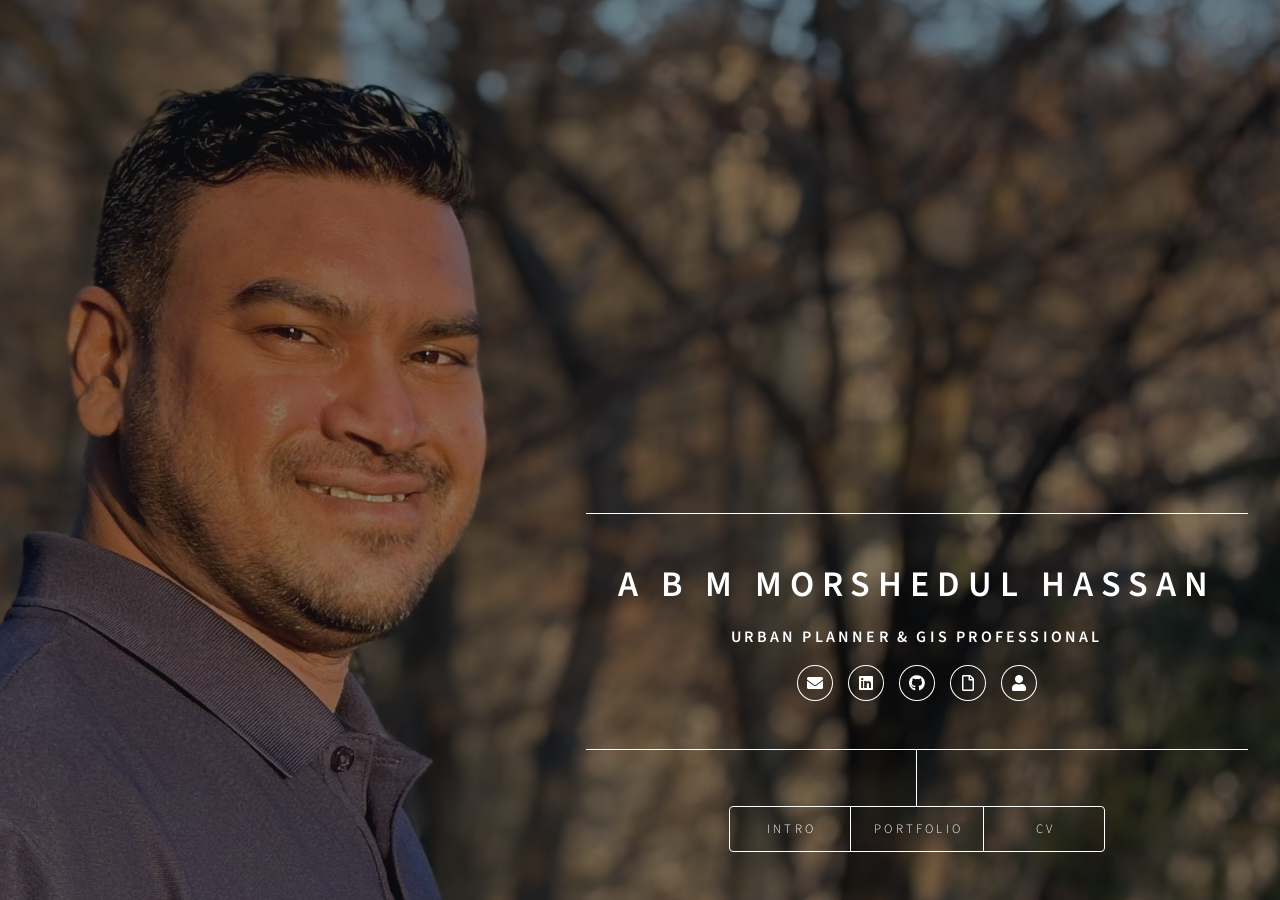
==== commit 7ec7546e: "Add files via upload" ====
--- a/index.html
+++ b/index.html
@@ -796,10 +796,6 @@
 
 		</div>
 
-		<!-- Footer -->
-		<footer id="footer">
-			<p>© 2026 A B M Morshedul Hassan. All rights reserved.</p>
-		</footer>
 
 	</div>
 
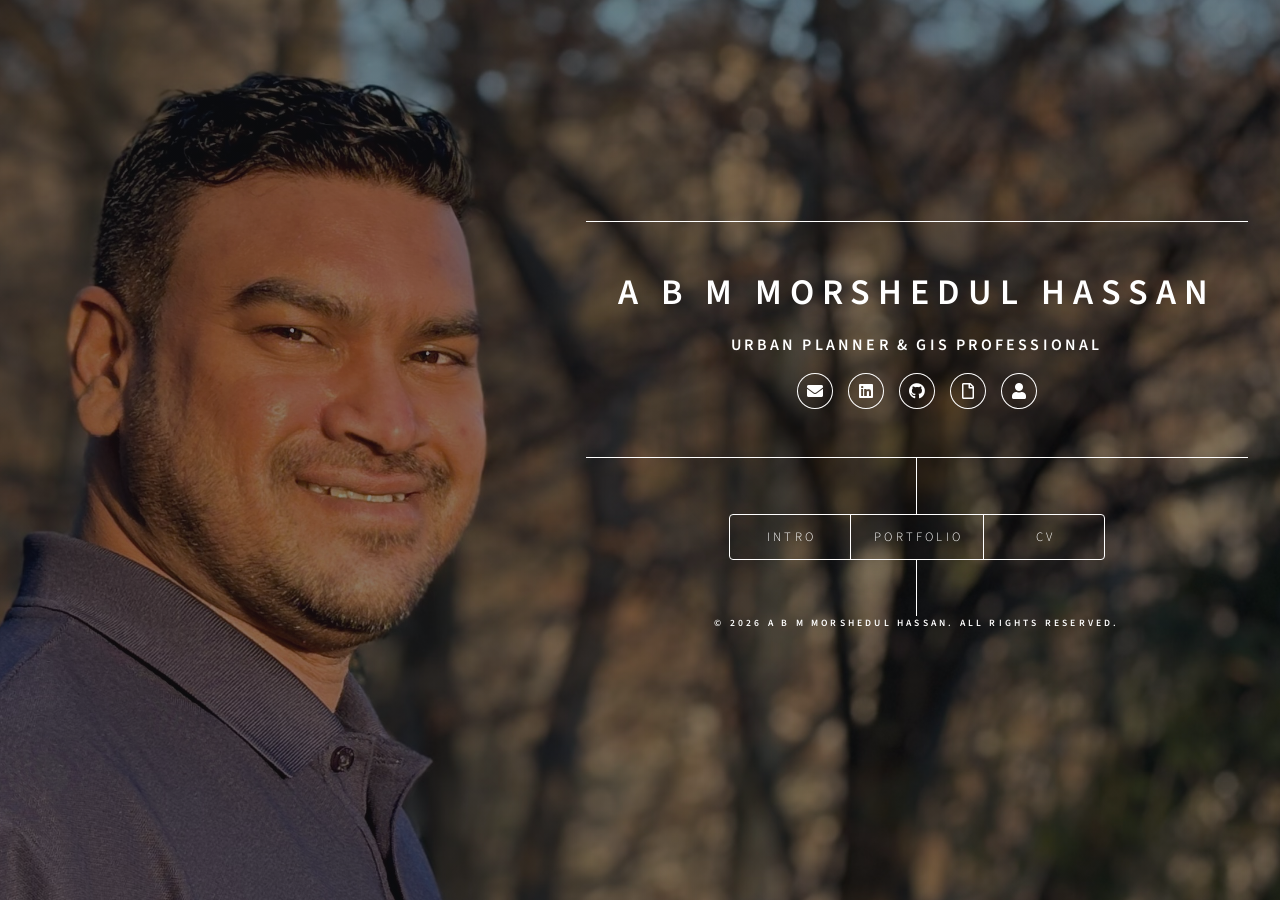
==== commit e595936d: "Add files via upload" ====
--- a/index.html
+++ b/index.html
@@ -55,6 +55,8 @@
 					<!-- <li><a href="#elements">Elements</a></li> -->
 				</ul>
 			</nav>
+	<h6>&copy; 2026 A B M Morshedul Hassan. All rights reserved.</h6>		
+
 
 		</header>
 		
@@ -795,7 +797,8 @@
 			</article>
 
 		</div>
-
+		
+		<p> </p>
 
 	</div>
 
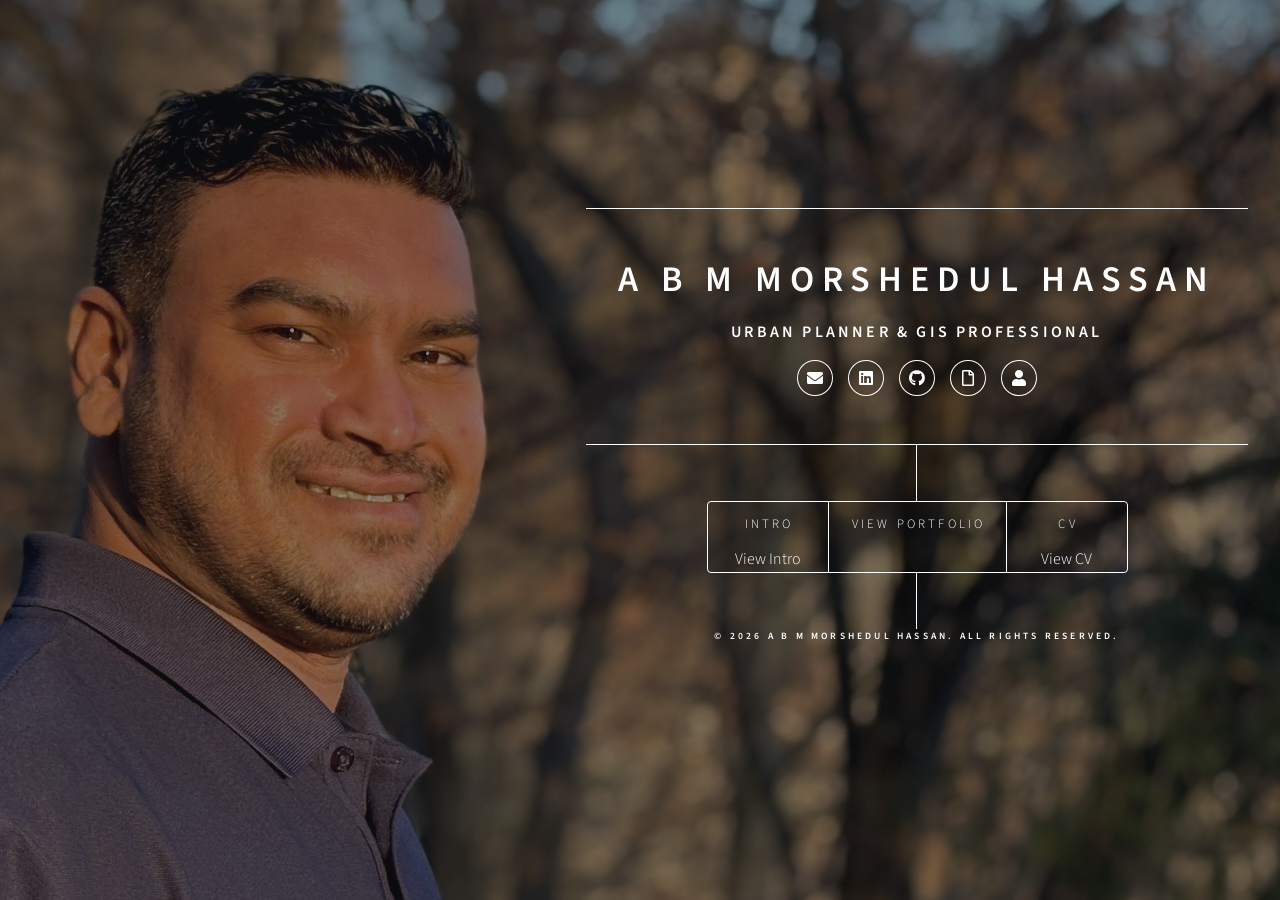
==== commit a4f75b6f: "Update index.html" ====
--- a/index.html
+++ b/index.html
@@ -33,12 +33,10 @@
 					
 						<li><a href="https://www.linkedin.com/in/a-b-m-morshedul-hassan/" target="_blank"
 							class="icon brands fa-linkedin" title="LinkedIn"><span class="label">LinkedIn</span></a></li>
-						<!-- <li><a href="https://www.instagram.com/boxnbeeson" target="_blank"
-							class="icon brands fa-instagram"><span class="label">Instagram</span></a></li> -->
+						
 						<li><a href="https://github.com/mukul007ju" target="_blank" class="icon brands fa-github" title="GitHub"><span
 							class="label">GitHub</span></a></li>
-						<!-- <li><a href="https://www.youtube.com/channel/UCaLW397UhrLQAOfyl_Luseg" target="_blank" class="icon brands fa-youtube" title="YouTube"><span
-							class="label">YouTube</span></a></li> -->
+						
 						<li><a href="images/CV_ABM-Morshedul-Hassan.pdf" target="_blank"
 							class="icon far fa-file" title="Download Resume"><span class="label">Download Resume</span></a></li>
 						<li><a href="images/Portfolio_Hassan.pdf" target="_blank"
@@ -48,9 +46,10 @@
 			</div>
 			<nav>
 				<ul>
-					<li><a href="#intro">Intro</a></li>
-					<li><a href="#portfolio">Portfolio</a></li>
-					<li><a href="#resumeCV">CV</a></li>
+					<li><a href="#intro">Intro</a>View Intro</li>
+					<li><a href="assets/flipbook/portfolio.html" target="_blank" class="" title="Portfolio"><span
+							class="">View Portfolio</span></a></li>
+					<li><a href="#resumeCV">CV</a>View CV</li>
 					<!-- <li><a href="#contact">Contact</a></li> -->
 					<!-- <li><a href="#elements">Elements</a></li> -->
 				</ul>
@@ -81,296 +80,20 @@
 				</text>
 			</article>
 
-			<!-- Portfolio -->
+			<!-- Portfolio
 			<article id="portfolio">
-				<h1 class="major">Portfolio</h1>
-				<br>
-				<!-- <h2 class="major rHeader">Current Projects</h2>
+
+				<h2 class="major rHeader">A B M Morshedul Hassan</h2>
 				<container>
-					<div class="row">
-						<div class="currentColumn">
-							<div class="outline">
-
-							</div>
-						</div>
-						<div class="currentColumn">
-							<div class="outline">
-
-							</div>
-						</div>
-					</div>
-				</container> -->
-				<h2 class="major rHeader">Top Projects</h2>
-				<container>
-					<div class="row">
-						<div class="topColumn">
-							<div class="outline">
-								<h3 class="cardTitle">CoffeeHut</h3>
-								<img class="cardImg" src="images/coffeeHut.gif" alt="CoffeeHut">
-								<div class="topButtonCentered">
-									<!-- <a href="https://project-2-team-7.herokuapp.com/" target="_blank"
-										class="button primary">LiveLink</a> -->
-									<a href="https://github.com/boxnbeeson/Coffee-Hut" target="_blank"
-										class="button">Code</a>
-								</div>
-								<p class="portfoliop">
-									A web-based application through which a user can order
-									coffee. Users can create a profile and modify drinks.
-									Drinks are pulled from a database, and user orders are saved and displayed under
-									their profile.
-								</p>
-								<p class="portfoliop">
-									Technologies
-									used: HTML, CSS, Javascript, Handlebars, Express, MySQL, Sequelize, CSS, and
-									Passport.
-								</p>
-							</div>
-						</div>
-						<div class="topColumn">
-							<div class="outline">
-								<h3 class="cardTitle">ASU Global Career Accelerator</h3>
-								<img class="cardImg" src="images/ASUGCA.png" alt="React.js Portfolio">
-								<div class="topButtonCentered">
-									<a href="https://www.credential.net/profile/jacobbeeson576459/wallet" target="_blank"
-										class="button">Certificates</a>
-								</div>
-								<p class="portfoliop">
-									Completed the Coding for Data and Data Analyst tracks, which involved multiple professional projects that
-									required writing code to analyze and retrieve data, and the creation of modular builds to visualize
-									data for respective clientelle.
-								</p>
-								<p class="portfoliop">
-									Technologies used: 
-									<br>Tableau, Python, Excel, and SQL 
-								</p>
-							</div>
-						</div>
-						<div class="topColumn">
-							<div class="outline">
-								<h3 class="cardTitle">Personal README Generator</h3>
-								<img class="cardImg" src="images/READMEGen.gif" alt="Personal rmg">
-								<div class="topButtonCentered">
-									<a href="https://www.youtube.com/watch?v=34QGRu6J9O0&feature=youtu.be" target="_blank" class="button primary">Tutorial</a>
-									<a href="https://github.com/boxnbeeson/personal-rmg" target="_blank"
-										class="button">Code</a>
-								</div>
-								<p class="portfoliop">
-									A CLI application utilizing node.js and inquirer to create simple, automated project
-									README.md files. Redesigned to produce personal README.md files for quicker use.
-								</p>
-								<p class="portfoliop">
-									Technologies used: JavaScript, CLI, Inquirer
-								</p>
-							</div>
-						</div>
-					</div>
+				<div style="width:100%; height:600px;">
+				<embed 
+				src="images/Portfolio_Hassan.pdf" 
+				type="application/pdf" 
+				width="100%" 
+				height="100%">
+				</div>
 				</container>
-				<h2 class="major rHeader">Other Projects</h2>
-				<container>
-					<div class="row">
-						<div class="otherColumn">
-							<div class="outline">
-								<h3 class="cardTitle">Dinner Dice</h3>
-								<img class="cardImg" src="images/dinnerDice.gif" alt="DinnerDice">
-								<div class="topButtonCentered">
-									<a href="https://victoriagfield.github.io/Dinner_Dice/" target="_blank"
-										class="button primary">LiveLink</a>
-									<a href="https://github.com/boxnbeeson/Dinner-Dice" target="_blank"
-										class="button">Code</a>
-								</div>
-								<p class="portfoliop">
-									An application where users may select specific dietary options and obtain a random
-									food and drink combination
-									based off their selection. The user is presented with their option, the recipe, and
-									the ingredients required which
-									is pulled from an API. Users may clip the results and save it for later use.
-								</p>
-								<p class="portfoliop">
-									Technologies used: HTML, CSS, Bootstrap,
-									JavaScript, jQuery, and API integration.
-								</p>
-							</div>
-						</div>
-						<div class="otherColumn">
-							<div class="outline">
-								<h3 class="cardTitle">Employee Management System</h3>
-								<img class="cardImg" src="images/EMSdemo.gif" alt="Employee Management System">
-								<div class="otherButtonCentered">
-									<a href="https://www.youtube.com/watch?v=gGTnU9_07uo&feature=youtu.be" target="_blank"
-										class="button primary">Tutorial</a>
-									<a href="https://github.com/boxnbeeson/Employee-Management-System" target="_blank"
-										class="button">Code</a>
-								</div>
-								<p class="portfoliop">
-									A CLS application where the user is able to view and manage departments, roles, and employees of a company.
-								</p>
-								<p class="portfoliop">
-									Technologies used: JavaScript, mySQL, JSON, Node.js, Inquirer
-								</p>
-							</div>
-						</div>
-						<div class="otherColumn">
-							<div class="outline">
-								<h3 class="cardTitle">Weather Dashboard</h3>
-								<img class="cardImg" src="images/weatherDashboard.gif" alt="WeatherDashboard">
-								<div class="topButtonCentered">
-									<a href="https://boxnbeeson.github.io/Weather-Dashboard/" target="_blank"
-										class="button primary">LiveLink</a>
-									<a href="https://github.com/boxnbeeson/Weather-Dashboard" target="_blank"
-										class="button">Code</a>
-								</div>
-								<p class="portfoliop">
-									A weather application utilizing openweathermap api to display current conditions
-									along with a 5-day forecast
-									by searching for a select city. A history is collected and allows the user to search
-									for a new city or select
-									from previously searched cities.
-								</p>
-								<p class="portfoliop">
-									Technologies used: HTML, CSS, Javascript, ajax, and
-									API integration.
-								</p>
-							</div>
-						</div>
-						<div class="otherColumn">
-							<div class="outline">
-								<h3 class="cardTitle">Team Profile Generator</h3>
-								<img class="cardImg" src="images/TPGDemo.png" alt="TPG">
-								<div class="otherButtonCentered">
-									<a href="https://www.youtube.com/watch?v=JWTXfW0fUBA&feature=youtu.be" target="_blank"
-										class="button primary">Tutorial</a>
-									<a href="https://github.com/boxnbeeson/Team-Profile-Generator" target="_blank"
-										class="button">Code</a>
-								</div>
-								<p class="portfoliop">
-									A CLS application that allows the user to generate a webpage, displaying the user's engineering team, with details about each member.
-								</p>
-								<p class="portfoliop">
-									Technologies used: JavaScript, CSS, HTML, JSON, Node.js, Jest, Inquirer
-								</p>
-							</div>
-						</div>
-					</div>
-					<div class="row">
-						<div class="otherColumn">
-							<div class="outline">
-								<h3 class="cardTitle">Day Planner</h3>
-								<img class="cardImg" src="images/DayPlanner.gif" alt="DayPlanner">
-								<div class="otherButtonCentered">
-									<a href="https://boxnbeeson.github.io/Day-Planner/" target="_blank"
-										class="button primary">LiveLink</a>
-									<a href="https://github.com/boxnbeeson/Day-Planner" target="_blank"
-										class="button">Code</a>
-								</div>
-								<p class="portfoliop">
-									A simple day planner application, allowing the user to log events throughout their
-									day. Information
-									is stored in local storage and will stay upon reload. Block colors change depending
-									on the current time.
-								</p>
-								<p class="portfoliop">
-									Technologies used: HTML, CSS, JavaScript, and JSON.
-								</p>
-							</div>
-						</div>
-						<div class="otherColumn">
-							<div class="outline">
-								<h3 class="cardTitle">Note Taker</h3>
-								<img class="cardImg" src="images/notetakergif.gif" alt="Note Taker">
-								<div class="otherButtonCentered">
-									<a href="https://github.com/boxnbeeson/Note-Taker" target="_blank"
-										class="button">Code</a>
-								</div>
-								<p class="portfoliop">
-									A CLI application utilizing node.js and inquirer to create simple, automated project README.md files.
-								</p>
-								<p class="portfoliop">
-									Technologies used: JavaScript, CSS, HTML, API, JSON, fs
-								</p>
-							</div>
-						</div>
-						<div class="otherColumn">
-							<div class="outline">
-								<h3 class="cardTitle">Coding Quiz</h3>
-								<img class="cardImg" src="images/codingQuiz.gif" alt="CodingQuiz">
-								<div class="otherButtonCentered">
-									<a href="https://boxnbeeson.github.io/Coding-Quiz/" target="_blank"
-										class="button primary">LiveLink</a>
-									<a href="https://github.com/boxnbeeson/Coding-Quiz" target="_blank"
-										class="button">Code</a>
-								</div>
-								<p class="portfoliop">
-									A web-based application that allows the user to take a simple quiz to test their
-									coding knowledge. Scores
-									are saved to local storage. Scores are calculated based off of the user's input,
-									with incorrect answers
-									taking 15 seconds off of their total time. Users are showed highscores at the end
-									after submitting their score.
-								</p>
-								<p class="portfoliop">
-									Technologies used: HTML, CSS, JavaScript, and JSON.
-								</p>	
-							</div>
-						</div>
-						<div class="otherColumn">
-							<div class="outline">
-								<h3 class="cardTitle">Random Password Generator</h3>
-								<img class="cardImg" src="images/rpg.gif" alt="RPG">
-								<div class="otherButtonCentered">
-									<a href="https://boxnbeeson.github.io/Random-Password-Generator/" target="_blank"
-										class="button primary">LiveLink</a>
-									<a href="https://github.com/boxnbeeson/Random-Password-Generator" target="_blank"
-										class="button">Code</a>
-								</div>
-								<p class="portfoliop">
-									A simple random password generator that allows the user to select from specific
-									criteria to create a randomized
-									password.
-								</p>
-								<p class="portfoliop">
-									Technologies used: HTML, CSS, and JavaScript.
-								</p>
-							</div>
-						</div>
-					</div>
-					<div class="row">
-						<div class="otherColumn">
-							<div class="outline">
-								<h3 class="cardTitle">JRMJ</h3>
-								<img class="cardImg" src="images/JRMJ.png" alt="JRMJ">
-								<div class="otherButtonCentered">
-									<a href="https://github.com/boxnbeeson/Java-Cognizant-Final-Project" target="_blank"
-										class="button">Code</a>
-								</div>
-								<p class="portfoliop">
-									E-commerce website selling high-end shoes with multiple back-end web services.
-								</p>
-								<p class="portfoliop">
-									Technologies used: Java, Spring Boot, MySQL, React, Redux, Stripe, Git
-								</p>
-							</div>
-						</div>
-						<div class="otherColumn">
-							<div class="outline">
-								<h3 class="cardTitle">Dynamic Portfolio</h3>
-								<img class="cardImg" src="images/DynamicP.png" alt="JRMJ">
-								<div class="otherButtonCentered">
-									<a href="https://boxnbeeson.github.io/CP/" target="_blank"
-										class="button primary">LiveLink</a>
-									<a href="https://github.com/boxnbeeson/CP?tab=readme-ov-file" target="_blank"
-										class="button">Code</a>
-								</div>
-								<p class="portfoliop">
-									Modified HTML5up.net portfolio, working with a more dynamic website layout.
-								</p>
-								<p class="portfoliop">
-									Technologies used: CSS, SCSS, HTML, JavaScript
-								</p>
-							</div>
-						</div>
-					</div>
-				</container>
-			</article>
+			</article>-->
 
 			<!-- Resume -->
 			<article id="resumeCV">
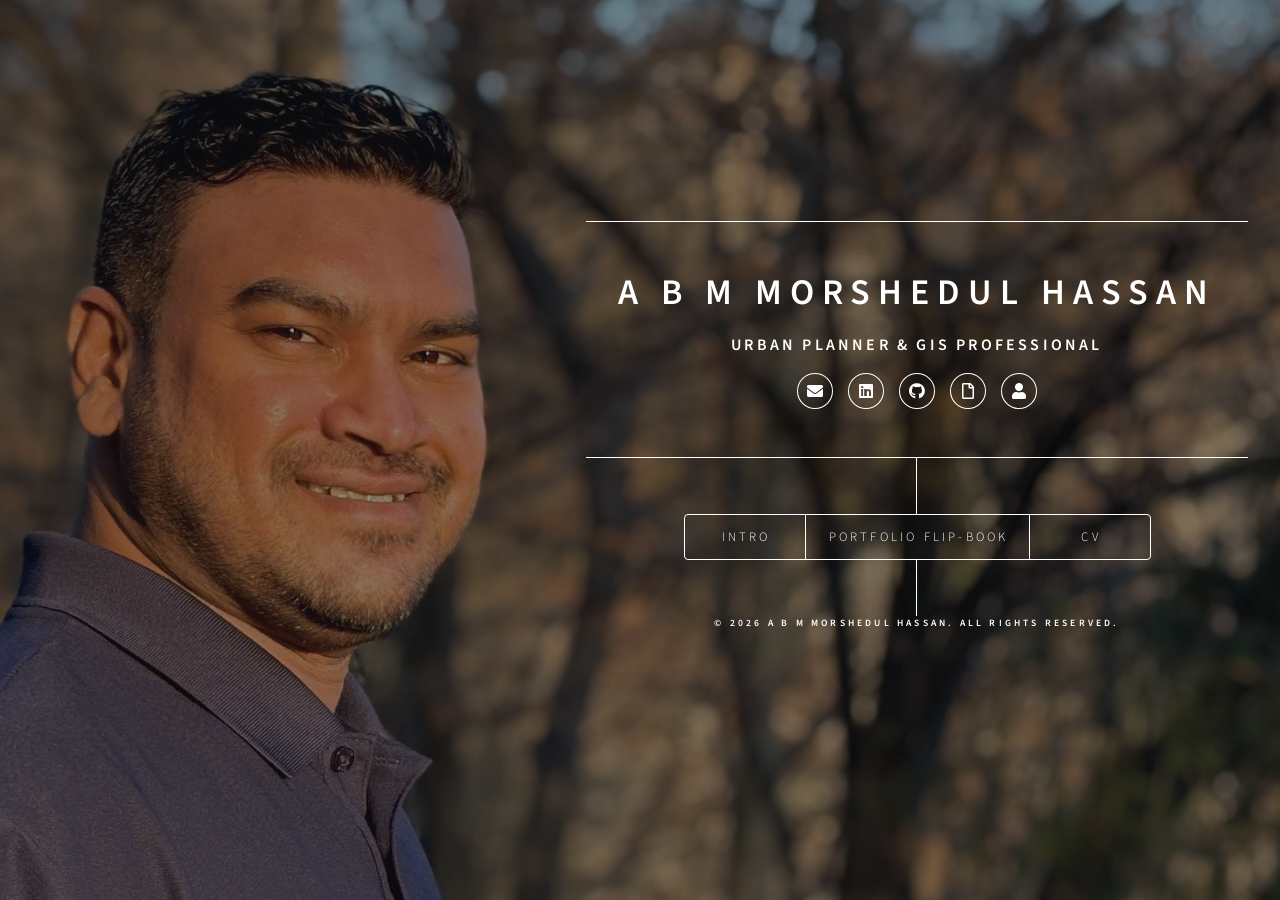
==== commit 8e974346: "Update index.html" ====
--- a/index.html
+++ b/index.html
@@ -46,10 +46,10 @@
 			</div>
 			<nav>
 				<ul>
-					<li><a href="#intro">Intro</a>View Intro</li>
+					<li><a href="#intro">Intro</a></li>
 					<li><a href="assets/flipbook/portfolio.html" target="_blank" class="" title="Portfolio"><span
-							class="">View Portfolio</span></a></li>
-					<li><a href="#resumeCV">CV</a>View CV</li>
+							class="">Portfolio Flip-Book</span></a></li>
+					<li><a href="#resumeCV">CV</a></li>
 					<!-- <li><a href="#contact">Contact</a></li> -->
 					<!-- <li><a href="#elements">Elements</a></li> -->
 				</ul>
